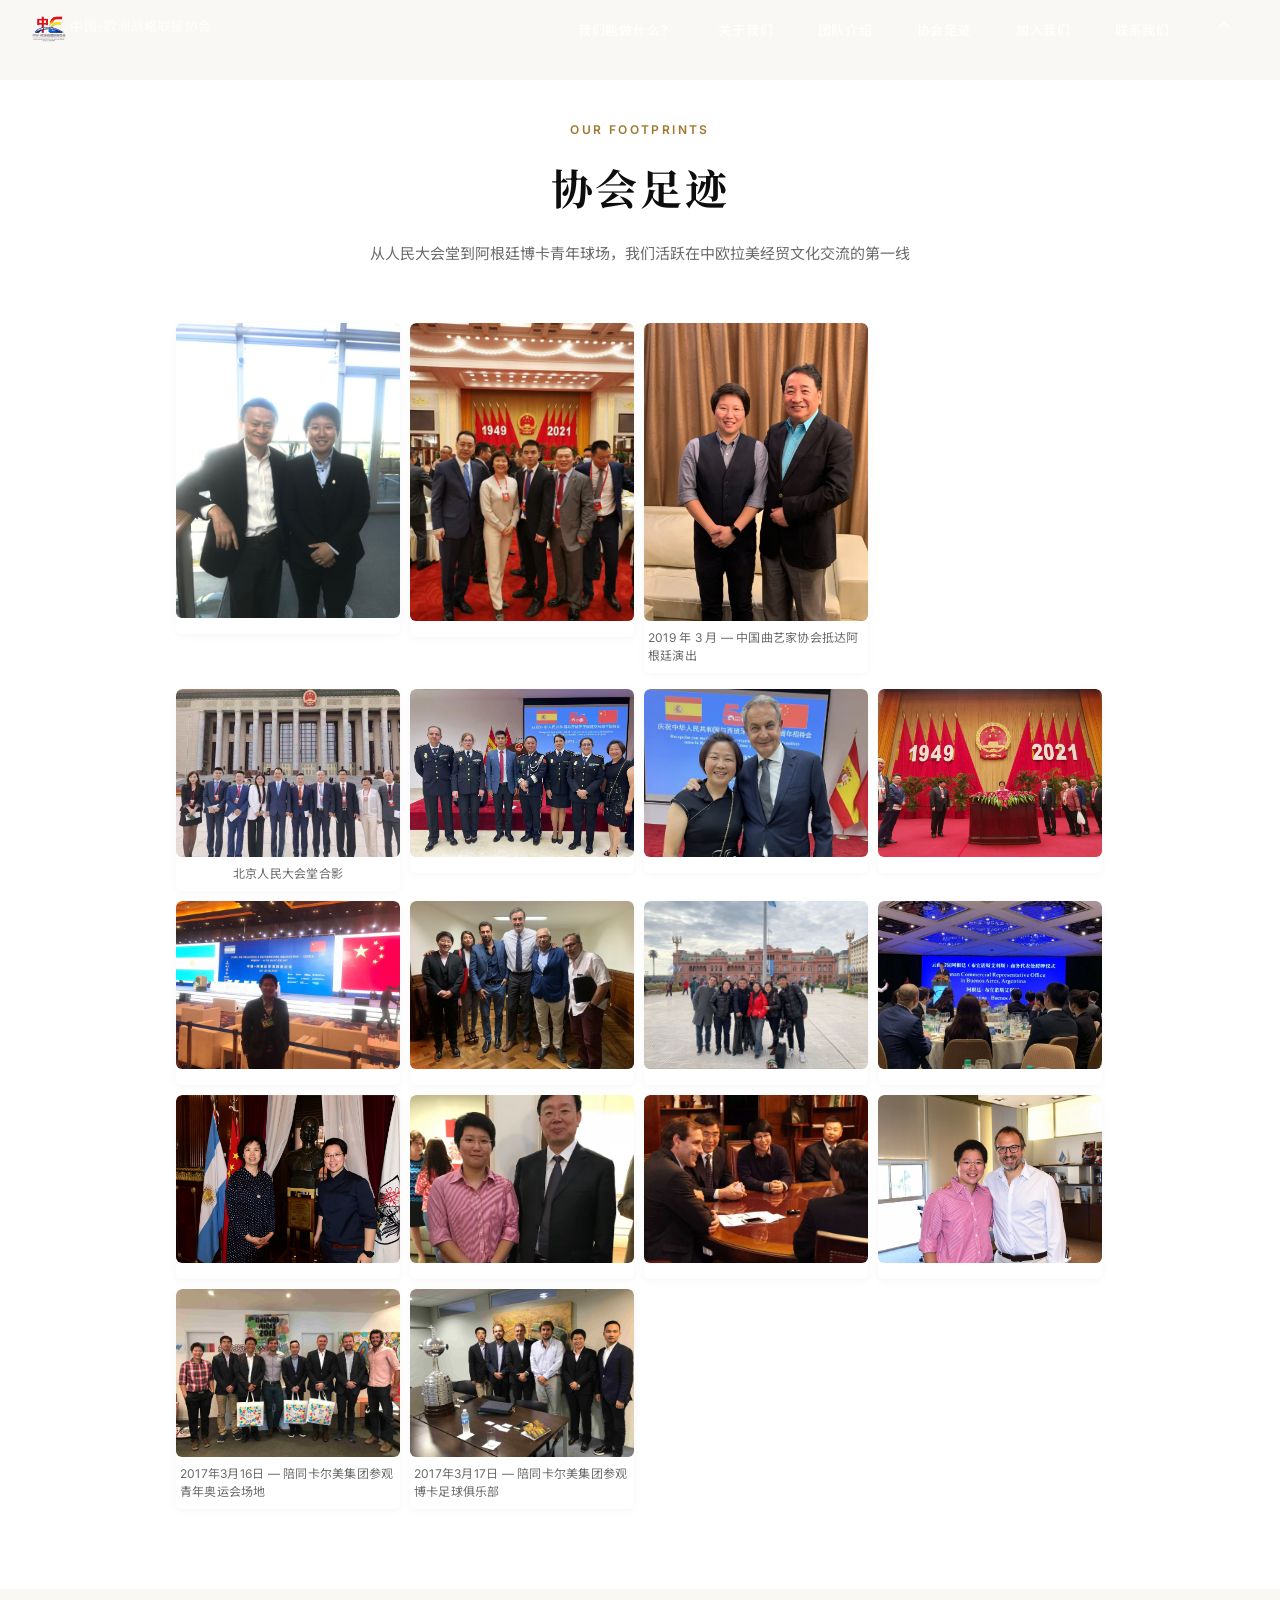
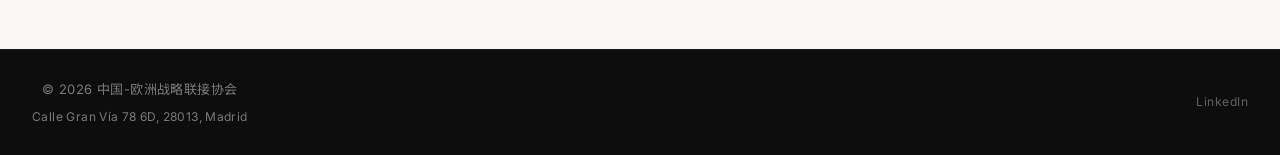
==== footprints.html @ 358f38c0 "联系我们完全恢复原始间距 padding/line/value" ====
<!DOCTYPE html>
<html lang="zh-CN">
<head>
    <meta charset="UTF-8">
    <meta http-equiv="Cache-Control" content="no-cache, no-store, must-revalidate">
    <meta http-equiv="Pragma" content="no-cache">
    <meta http-equiv="Expires" content="0">
    <title>协会足迹 — 中国-欧洲战略联接协会</title>
    <meta name="viewport" content="width=device-width, initial-scale=1.0">

    <link rel="icon" href="image/logo.png" type="image/png"/>

    <link rel="stylesheet" href="css/style.css"/>
    <link rel="stylesheet" href="css/header.css"/>
    <link rel="stylesheet" href="css/top.css"/>
    <link rel="stylesheet" href="css/we-do.css"/>
    <link rel="stylesheet" href="css/staff-member.css"/>
    <link rel="stylesheet" href="css/demo-show.css"/>
    <link rel="stylesheet" href="css/contact-us.css"/>
    <link rel="stylesheet" href="css/footer.css"/>
    <link rel="stylesheet" href="css/join-member.css"/>
    <link rel="stylesheet" href="css/lang.css"/>
    <link rel="stylesheet" href="css/premium.v4.css"/>
</head>

<body>

<header class="header is-scrolled" id="header">
    <div class="header-col">
        <a href="."><img class="header-logo-img" style="margin-top: 4px" src="image/logo.png" alt="Logo"/></a>
        <span id="headerLogoText1" class="top-logo-text">中国-欧洲战略联接协会</span>
    </div>

    <div id="headerFloat1" class="header-float">
        <div class="header-col header-header-col-cli">
            <a href="#weDo"><div class="header-cli">我们能做什么？</div></a>
        </div>
        <div class="header-col header-col-cli">
            <a href="#about"><div class="header-cli">关于我们</div></a>
        </div>
        <div class="header-col header-col-cli">
            <a href="team.html"><div class="header-cli">团队介绍</div></a>
        </div>
        <div class="header-col header-col-cli">
            <a href="footprints.html"><div class="header-cli">协会足迹</div></a>
        </div>
        <div class="header-col header-col-cli">
            <a href="#joinMember"><div class="header-cli">加入我们</div></a>
        </div>
        <div class="header-col header-col-cli">
            <a href="#contactUs"><div class="header-cli">联系我们</div></a>
        </div>
        <div class="header-col header-col-cli">
            <div class="header-cli">
                <a href="."><svg viewBox="0 0 24 24" width="20" height="20" fill="none" stroke="white" stroke-width="1.5"><polyline points="18 15 12 9 6 15"/></svg></a>
            </div>
        </div>
    </div>

    <div id="headerFloat2" class="header-float">
        <div onclick="openHeaderPopup()" class="header-cli">
            <img class="header-cli-img-2" src="https://kindboot.oss-us-west-1.aliyuncs.com/image/menu.svg"/>
        </div>
    </div>

    <div onclick="closeHeaderPopup()" id="headerPopupBg" class="header-popup-bg"></div>
    <div id="headerPopup" class="header-popup">
        <div class="header-logo-title">
            <img class="header-logo" src="image/logo.png"/><div style="font-size:14px;letter-spacing:0.06em;margin-top:4px;">中欧战略联接协会</div>
        </div>
        <div onclick="headerPopupClick2('#weDo')" class="header-popup-item"><div class="header-popup-cli">我们能做什么？</div></div>
        <div onclick="headerPopupClick2('#about')" class="header-popup-item"><div class="header-popup-cli">关于我们</div></div>
        <div onclick="headerPopupClick2('team.html')" class="header-popup-item"><div class="header-popup-cli">团队介绍</div></div>
        <div onclick="headerPopupClick2('footprints.html')" class="header-popup-item"><div class="header-popup-cli">协会足迹</div></div>
        <div onclick="headerPopupClick2('#joinMember')" class="header-popup-item"><div class="header-popup-cli">加入我们</div></div>
        <div onclick="headerPopupClick2('#contactUs')" class="header-popup-item"><div class="header-popup-cli">联系我们</div></div>
    </div>
</header>


<div style="height: 80px"></div>


<!-- ===== 协会足迹 ===== -->
<div class="footprints" style="padding-top: 40px;">
    <div class="footprints-header">
        <div class="footprints-eyebrow">Our Footprints</div>
        <div class="footprints-title">协会足迹</div>
        <div class="footprints-subtitle">
            从人民大会堂到阿根廷博卡青年球场，我们活跃在中欧拉美经贸文化交流的第一线
        </div>
    </div>

    <!-- 竖幅照片 -->
    <div style="margin-bottom: 16px;">
        <div class="demo-show-flex">
            <div class="demo-show-c-demo-box">
                <img class="demo-show-c-demo-back-img portrait-img" src="image/footprints/790664905886051.jpg" loading="lazy"/>
                <div class="c-demo-text c-demo-text-white"></div>
            </div>
            <div class="demo-show-c-demo-box">
                <img class="demo-show-c-demo-back-img portrait-img" src="image/footprints/776986374972586.jpg" loading="lazy"/>
                <div class="c-demo-text c-demo-text-white"></div>
            </div>
            <div class="demo-show-c-demo-box">
                <img class="demo-show-c-demo-back-img portrait-img" src="image/footprints/1459577230190478.jpg" loading="lazy"/>
                <div class="c-demo-text c-demo-text-white">2019 年 3 月 — 中国曲艺家协会抵达阿根廷演出</div>
            </div>
        </div>
    </div>

    <!-- 横幅照片 -->
    <div>
        <div class="demo-show-flex">
            <div class="demo-show-c-demo-box">
                <img class="demo-show-c-demo-back-img" src="image/footprints/776975868789035.jpg" loading="lazy"/>
                <div class="c-demo-text c-demo-text-white" style="text-align:center">北京人民大会堂合影</div>
            </div>
            <div class="demo-show-c-demo-box">
                <img class="demo-show-c-demo-back-img" src="image/footprints/776960585872278.jpg" loading="lazy"/>
                <div class="c-demo-text c-demo-text-white"></div>
            </div>
            <div class="demo-show-c-demo-box">
                <img class="demo-show-c-demo-back-img" src="image/footprints/776968010129722.jpg" loading="lazy"/>
                <div class="c-demo-text c-demo-text-white"></div>
            </div>
            <div class="demo-show-c-demo-box">
                <img class="demo-show-c-demo-back-img" src="image/footprints/776994168476451.jpg" loading="lazy"/>
                <div class="c-demo-text c-demo-text-white"></div>
            </div>
            <div class="demo-show-c-demo-box">
                <img class="demo-show-c-demo-back-img" src="image/footprints/1458823205057705.jpg" loading="lazy"/>
                <div class="c-demo-text c-demo-text-white"></div>
            </div>
            <div class="demo-show-c-demo-box">
                <img class="demo-show-c-demo-back-img" src="image/footprints/1458928153094313.jpg" loading="lazy"/>
                <div class="c-demo-text c-demo-text-white"></div>
            </div>
            <div class="demo-show-c-demo-box">
                <img class="demo-show-c-demo-back-img" src="image/footprints/1459139323509159.jpg" loading="lazy"/>
                <div class="c-demo-text c-demo-text-white"></div>
            </div>
            <div class="demo-show-c-demo-box">
                <img class="demo-show-c-demo-back-img" src="image/footprints/1459311154440097.jpg" loading="lazy"/>
                <div class="c-demo-text c-demo-text-white"></div>
            </div>
            <div class="demo-show-c-demo-box">
                <img class="demo-show-c-demo-back-img" src="image/footprints/1459342798140183.jpg" loading="lazy"/>
                <div class="c-demo-text c-demo-text-white"></div>
            </div>
            <div class="demo-show-c-demo-box">
                <img class="demo-show-c-demo-back-img" src="image/footprints/1459370274769255.jpg" loading="lazy"/>
                <div class="c-demo-text c-demo-text-white"></div>
            </div>
            <div class="demo-show-c-demo-box">
                <img class="demo-show-c-demo-back-img" src="image/footprints/1459422134638912.jpg" loading="lazy"/>
                <div class="c-demo-text c-demo-text-white"></div>
            </div>
            <div class="demo-show-c-demo-box">
                <img class="demo-show-c-demo-back-img" src="image/footprints/1459540543185392.jpg" loading="lazy"/>
                <div class="c-demo-text c-demo-text-white"></div>
            </div>
            <div class="demo-show-c-demo-box">
                <img class="demo-show-c-demo-back-img" src="image/footprints/1459662274687364.jpg" loading="lazy"/>
                <div class="c-demo-text c-demo-text-white">2017年3月16日 — 陪同卡尔美集团参观青年奥运会场地</div>
            </div>
            <div class="demo-show-c-demo-box">
                <img class="demo-show-c-demo-back-img" src="image/footprints/1459691496161160.jpg" loading="lazy"/>
                <div class="c-demo-text c-demo-text-white">2017年3月17日 — 陪同卡尔美集团参观博卡足球俱乐部</div>
            </div>
        </div>
    </div>
</div>


<div style="height: 60px"></div>


<footer id="footer" class="footer">
    <div class="footer-left">
        <div>© 2026 中国-欧洲战略联接协会</div>
        <div style="margin-top:6px;font-size:12px;">Calle Gran Vía 78 6D, 28013, Madrid</div>
    </div>
    <div class="footer-right">
        <a href="https://www.linkedin.com/company/asociación-de-conexión-estratégica-china-europa" target="_blank" rel="noopener" style="color:rgba(255,255,255,0.35);text-decoration:none;font-size:12px;letter-spacing:0.04em;">LinkedIn</a>
    </div>
</footer>


<script src="js/header.js"></script>
<script src="js/staffMember.js"></script>
<script src="js/demoShow.js"></script>
<script src="js/premium.js"></script>

<script>
    function headerPopupClick2(url) {
        if (typeof closeHeaderPopup === 'function') closeHeaderPopup();
        window.location.href = url;
    }
    function initHeaderLogoText() {
        var title = "中国-欧洲战略联接协会";
        document.getElementById('headerLogoText1').innerText = title;
    }
    initHeaderLogoText();
</script>

</body>
</html>
---- css/style.css ----
html, body {
    margin: 0;
}

:root {
    /* 方式屏幕开始时闪烁 */
    background-color: #333333;
}

/**
 * KT Design System - 全局设计变量
 * 本文件定义了一套完整的设计系统变量，支持浅色/深色模式切换
 * 命名规则:
 *   - 前缀: kt- (KT Design System)
 *   - 模式: -light (浅色模式) / -dark (深色模式)
 *   - 类型: -color (颜色) / -font (字体) / -size (尺寸) / -border (边框) / -shadow (阴影)
 *   - 层级: 数字越大表示视觉权重越高（1为最轻，10为最重）
 */
:root {
    /* 主色 - 黑色系 */
    /* 点击状态 */
    --kt-color-primary-light-7: #000000;
    /* 默认状态 */
    --kt-color-primary-light-6: #222222;
    /* 悬停状态 */
    --kt-color-primary-light-5: #444444;
    /* 特殊场景 */
    --kt-color-primary-light-4: #666666;
    /* 禁用状态 */
    --kt-color-primary-light-3: #888888;
    /* 文字禁用 */
    --kt-color-primary-light-2: #AAAAAA;
    /* 最浅 */
    --kt-color-primary-light-1: #CCCCCC;

    /* 主色 - 深色模式 */
    /* 点击状态 */
    --kt-color-primary-dark-7: #333333;
    /* 默认状态 */
    --kt-color-primary-dark-6: #777777;
    /* 悬停状态 */
    --kt-color-primary-dark-5: #CCCCCC;
    /* 特殊场景 */
    --kt-color-primary-dark-4: #999999;
    /* 禁用状态 */
    --kt-color-primary-dark-3: #555555;
    /* 文字禁用 */
    --kt-color-primary-dark-2: #444444;
    /* 最浅 */
    --kt-color-primary-dark-1: #222222;

    --kt-color-primary-7: var(--kt-color-primary-light-7);
    --kt-color-primary-6: var(--kt-color-primary-light-6);
    --kt-color-primary-5: var(--kt-color-primary-light-5);
    --kt-color-primary-4: var(--kt-color-primary-light-4);
    --kt-color-primary-3: var(--kt-color-primary-light-3);
    --kt-color-primary-2: var(--kt-color-primary-light-2);
    --kt-color-primary-1: var(--kt-color-primary-light-1);
}

[color-scheme="light"] {
    --kt-color-primary-7: var(--kt-color-primary-light-7);
    --kt-color-primary-6: var(--kt-color-primary-light-6);
    --kt-color-primary-5: var(--kt-color-primary-light-5);
    --kt-color-primary-4: var(--kt-color-primary-light-4);
    --kt-color-primary-3: var(--kt-color-primary-light-3);
    --kt-color-primary-2: var(--kt-color-primary-light-2);
    --kt-color-primary-1: var(--kt-color-primary-light-1);
}

[color-scheme="dark"] {
    --kt-color-primary-7: var(--kt-color-primary-dark-7);
    --kt-color-primary-6: var(--kt-color-primary-dark-6);
    --kt-color-primary-5: var(--kt-color-primary-dark-5);
    --kt-color-primary-4: var(--kt-color-primary-dark-4);
    --kt-color-primary-3: var(--kt-color-primary-dark-3);
    --kt-color-primary-2: var(--kt-color-primary-dark-2);
    --kt-color-primary-1: var(--kt-color-primary-dark-1);
}


:root {
    /* 成功色 - 绿色系 */
    /* 点击状态 - 深绿 */
    --kt-color-success-light-7: #006400;
    /* 默认状态 */
    --kt-color-success-light-6: #0C8D0C;
    /* 悬停状态 */
    --kt-color-success-light-5: #2CA02C;
    /* 特殊场景 */
    --kt-color-success-light-4: #4EB94E;
    /* 禁用状态 */
    --kt-color-success-light-3: #8FD18F;
    /* 文字禁用 */
    --kt-color-success-light-2: #C5E7C5;
    /* 最浅 */
    --kt-color-success-light-1: #EAF5EA;

    /* 成功色 - 深色模式 */
    /* 点击状态 */
    --kt-color-success-dark-7: #005A00;
    /* 默认状态 */
    --kt-color-success-dark-6: #0A7A0A;
    /* 悬停状态 */
    --kt-color-success-dark-5: #259425;
    /* 特殊场景 */
    --kt-color-success-dark-4: #4DB04D;
    /* 禁用状态 */
    --kt-color-success-dark-3: #85D085;
    /* 文字禁用 */
    --kt-color-success-dark-2: #C2E7C2;
    /* 最浅 */
    --kt-color-success-dark-1: #E0F5E0;

    --kt-color-success-7: var(--kt-color-success-light-7);
    --kt-color-success-6: var(--kt-color-success-light-6);
    --kt-color-success-5: var(--kt-color-success-light-5);
    --kt-color-success-4: var(--kt-color-success-light-4);
    --kt-color-success-3: var(--kt-color-success-light-3);
    --kt-color-success-2: var(--kt-color-success-light-2);
    --kt-color-success-1: var(--kt-color-success-light-1);
}

[color-scheme="light"] {
    --kt-color-success-7: var(--kt-color-success-light-7);
    --kt-color-success-6: var(--kt-color-success-light-6);
    --kt-color-success-5: var(--kt-color-success-light-5);
    --kt-color-success-4: var(--kt-color-success-light-4);
    --kt-color-success-3: var(--kt-color-success-light-3);
    --kt-color-success-2: var(--kt-color-success-light-2);
}

[color-scheme="dark"] {
    --kt-color-success-7: var(--kt-color-success-dark-7);
    --kt-color-success-6: var(--kt-color-success-dark-6);
    --kt-color-success-5: var(--kt-color-success-dark-5);
    --kt-color-success-4: var(--kt-color-success-dark-4);
    --kt-color-success-3: var(--kt-color-success-dark-3);
    --kt-color-success-2: var(--kt-color-success-dark-2);
    --kt-color-success-1: var(--kt-color-success-dark-1);
}


:root {
    /* 警告色 - 橙色系 */
    /* 点击状态 - 深橙 */
    --kt-color-warning-light-7: #C45A00;
    /* 默认状态 */
    --kt-color-warning-light-6: #E67C00;
    /* 悬停状态 */
    --kt-color-warning-light-5: #FF9D1F;
    /* 特殊场景 */
    --kt-color-warning-light-4: #FFB85C;
    /* 禁用状态 */
    --kt-color-warning-light-3: #FFD699;
    /* 文字禁用 */
    --kt-color-warning-light-2: #FFEED1;
    /* 最浅 */
    --kt-color-warning-light-1: #FFF8E5;

    /* 警告色 - 深色模式 */
    /* 点击状态 */
    --kt-color-warning-dark-7: #A64D00;
    /* 默认状态 */
    --kt-color-warning-dark-6: #D26900;
    /* 悬停状态 */
    --kt-color-warning-dark-5: #F08E1A;
    /* 特殊场景 */
    --kt-color-warning-dark-4: #FFB04D;
    /* 禁用状态 */
    --kt-color-warning-dark-3: #FFD191;
    /* 文字禁用 */
    --kt-color-warning-dark-2: #FFECD1;
    /* 最浅 */
    --kt-color-warning-dark-1: #FFF5E5;

    --kt-color-warning-7: var(--kt-color-warning-light-7);
    --kt-color-warning-6: var(--kt-color-warning-light-6);
    --kt-color-warning-5: var(--kt-color-warning-light-5);
    --kt-color-warning-4: var(--kt-color-warning-light-4);
    --kt-color-warning-3: var(--kt-color-warning-light-3);
    --kt-color-warning-2: var(--kt-color-warning-light-2);
    --kt-color-warning-1: var(--kt-color-warning-light-1);
}

[color-scheme="light"] {
    --kt-color-warning-7: var(--kt-color-warning-light-7);
    --kt-color-warning-6: var(--kt-color-warning-light-6);
    --kt-color-warning-5: var(--kt-color-warning-light-5);
    --kt-color-warning-4: var(--kt-color-warning-light-4);
    --kt-color-warning-3: var(--kt-color-warning-light-3);
    --kt-color-warning-2: var(--kt-color-warning-light-2);
    --kt-color-warning-1: var(--kt-color-warning-light-1);
}

:root {
    /* 错误色 - 红色系 */
    /* 点击状态 - 深红 */
    --kt-color-error-light-7: #A8071A;
    /* 默认状态 */
    --kt-color-error-light-6: #CF1322;
    /* 悬停状态 */
    --kt-color-error-light-5: #F5222D;
    /* 特殊场景 */
    --kt-color-error-light-4: #FF707A;
    /* 禁用状态 */
    --kt-color-error-light-3: #FFB6BA;
    /* 文字禁用 */
    --kt-color-error-light-2: #FFE0E2;
    /* 最浅 */
    --kt-color-error-light-1: #FFF5F7;

    /* 错误色 - 深色模式 */
    /* 点击状态 */
    --kt-color-error-dark-7: #8A0618;
    /* 默认状态 */
    --kt-color-error-dark-6: #B30F22;
    /* 悬停状态 */
    --kt-color-error-dark-5: #D92B2B;
    /* 特殊场景 */
    --kt-color-error-dark-4: #FF6B6B;
    /* 禁用状态 */
    --kt-color-error-dark-3: #FFA8A8;
    /* 文字禁用 */
    --kt-color-error-dark-2: #FFD9D9;
    /* 最浅 */
    --kt-color-error-dark-1: #FFF0F0;

    --kt-color-error-7: var(--kt-color-error-light-7);
    --kt-color-error-6: var(--kt-color-error-light-6);
    --kt-color-error-5: var(--kt-color-error-light-5);
    --kt-color-error-4: var(--kt-color-error-light-4);
    --kt-color-error-3: var(--kt-color-error-light-3);
    --kt-color-error-2: var(--kt-color-error-light-2);
    --kt-color-error-1: var(--kt-color-error-light-1);
}

[color-scheme="light"] {
    --kt-color-error-7: var(--kt-color-error-light-7);
    --kt-color-error-6: var(--kt-color-error-light-6);
    --kt-color-error-5: var(--kt-color-error-light-5);
    --kt-color-error-4: var(--kt-color-error-light-4);
    --kt-color-error-3: var(--kt-color-error-light-3);
    --kt-color-error-2: var(--kt-color-error-light-2);
    --kt-color-error-1: var(--kt-color-error-light-1);
}

[color-scheme="dark"] {
    --kt-color-error-7: var(--kt-color-error-dark-7);
    --kt-color-error-6: var(--kt-color-error-dark-6);
    --kt-color-error-5: var(--kt-color-error-dark-5);
    --kt-color-error-4: var(--kt-color-error-dark-4);
    --kt-color-error-3: var(--kt-color-error-dark-3);
    --kt-color-error-2: var(--kt-color-error-dark-2);
    --kt-color-error-1: var(--kt-color-error-dark-1);
}

:root {
    /* 链接色 - 浅色模式 */
    /* 链接色 - 浅色模式 */
    /* 点击状态 */
    --kt-color-link-light-7: #0A0FC7;
    /* 默认状态 */
    --kt-color-link-light-6: #0D42FF;
    /* 悬停状态 */
    --kt-color-link-light-5: #3A6AFF;
    /* 特殊场景 */
    --kt-color-link-light-4: #5E8AFF;
    /* 禁用状态 */
    --kt-color-link-light-3: #8FB0FF;
    /* 文字禁用 */
    --kt-color-link-light-2: #C2D5FF;
    /* 最浅 */
    --kt-color-link-light-1: #E6ECFF;

    /* 链接色 - 深色模式 */
    /* 点击状态 */
    --kt-color-link-dark-7: #1A27D1;
    /* 默认状态 */
    --kt-color-link-dark-6: #2D5CFF;
    /* 悬停状态 */
    --kt-color-link-dark-5: #4F7DFF;
    /* 特殊场景 */
    --kt-color-link-dark-4: #78A0FF;
    /* 禁用状态 */
    --kt-color-link-dark-3: #A5C1FF;
    /* 文字禁用 */
    --kt-color-link-dark-2: #D0E0FF;
    /* 最浅 */
    --kt-color-link-dark-1: #F0F5FF;

    --kt-color-link-7: var(--kt-color-link-light-7);
    --kt-color-link-6: var(--kt-color-link-light-6);
    --kt-color-link-5: var(--kt-color-link-light-5);
    --kt-color-link-4: var(--kt-color-link-light-4);
    --kt-color-link-3: var(--kt-color-link-light-3);
    --kt-color-link-2: var(--kt-color-link-light-2);
    --kt-color-link-1: var(--kt-color-link-light-1);
}

[color-scheme="light"] {
    --kt-color-link-7: var(--kt-color-link-light-7);
    --kt-color-link-6: var(--kt-color-link-light-6);
    --kt-color-link-5: var(--kt-color-link-light-5);
    --kt-color-link-4: var(--kt-color-link-light-4);
    --kt-color-link-3: var(--kt-color-link-light-3);
    --kt-color-link-2: var(--kt-color-link-light-2);
    --kt-color-link-1: var(--kt-color-link-light-1);
}

[color-scheme="dark"] {
    --kt-color-link-7: var(--kt-color-link-dark-7);
    --kt-color-link-6: var(--kt-color-link-dark-6);
    --kt-color-link-5: var(--kt-color-link-dark-5);
    --kt-color-link-4: var(--kt-color-link-dark-4);
    --kt-color-link-3: var(--kt-color-link-dark-3);
    --kt-color-link-2: var(--kt-color-link-dark-2);
    --kt-color-link-1: var(--kt-color-link-dark-1);
}

:root {
    /* ===================== 中性色 ===================== */
    /* 用于构建边框、填充、文字等基础变量 */

    /* 浅色模式中性色 */
    /* 最浅白，用于背景 */
    --kt-color-neutral-light-1: #FFFFFF;
    /* 非常浅的灰 */
    --kt-color-neutral-light-2: #FAFAFA;
    /* 浅灰，用于填充 */
    --kt-color-neutral-light-3: #F5F5F5;
    /* 中等浅灰，用于边框 */
    --kt-color-neutral-light-4: #E8E8E8;
    /* 标准灰 */
    --kt-color-neutral-light-5: #D9D9D9;
    /* 中等深灰 */
    --kt-color-neutral-light-6: #BFBFBF;
    /* 深灰，用于次要文字 */
    --kt-color-neutral-light-7: #8C8C8C;
    /* 更深灰，用于次要标题 */
    --kt-color-neutral-light-8: #595959;
    /* 接近黑色 */
    --kt-color-neutral-light-9: #262626;
    /* 纯黑，用于标题 */
    --kt-color-neutral-light-10: #000000;

    /* 深色模式中性色 */
    /* 接近黑色，深色背景 */
    --kt-color-neutral-dark-1: #0D0D0D;
    /* 深灰 */
    --kt-color-neutral-dark-2: #1A1A1A;
    /* 中等深灰 */
    --kt-color-neutral-dark-3: #262626;
    /* 浅深灰，用于边框 */
    --kt-color-neutral-dark-4: #333333;
    /* 标准深灰 */
    --kt-color-neutral-dark-5: #4D4D4D;
    /* 浅灰，用于禁用状态 */
    --kt-color-neutral-dark-6: #666666;
    /* 中等浅灰 */
    --kt-color-neutral-dark-7: #808080;
    /* 浅灰，用于次要文字 */
    --kt-color-neutral-dark-8: #999999;
    /* 更浅灰，用于文字 */
    --kt-color-neutral-dark-9: #B3B3B3;
    /* 纯白，深色模式文字 */
    --kt-color-neutral-dark-10: #FFFFFF;

    --kt-color-neutral-1: var(--kt-color-neutral-light-1);
    --kt-color-neutral-2: var(--kt-color-neutral-light-2);
    --kt-color-neutral-3: var(--kt-color-neutral-light-3);
    --kt-color-neutral-4: var(--kt-color-neutral-light-4);
    --kt-color-neutral-5: var(--kt-color-neutral-light-5);
    --kt-color-neutral-6: var(--kt-color-neutral-light-6);
    --kt-color-neutral-7: var(--kt-color-neutral-light-7);
    --kt-color-neutral-8: var(--kt-color-neutral-light-8);
    --kt-color-neutral-9: var(--kt-color-neutral-light-9);
    --kt-color-neutral-10: var(--kt-color-neutral-light-10);
}

[color-scheme="light"] {
    --kt-color-neutral-1: var(--kt-color-neutral-light-1);
    --kt-color-neutral-2: var(--kt-color-neutral-light-2);
    --kt-color-neutral-3: var(--kt-color-neutral-light-3);
    --kt-color-neutral-4: var(--kt-color-neutral-light-4);
    --kt-color-neutral-5: var(--kt-color-neutral-light-5);
    --kt-color-neutral-6: var(--kt-color-neutral-light-6);
    --kt-color-neutral-7: var(--kt-color-neutral-light-7);
    --kt-color-neutral-8: var(--kt-color-neutral-light-8);
    --kt-color-neutral-9: var(--kt-color-neutral-light-9);
    --kt-color-neutral-10: var(--kt-color-neutral-light-10);
}

[color-scheme="dark"] {
    --kt-color-neutral-1: var(--kt-color-neutral-dark-1);
    --kt-color-neutral-2: var(--kt-color-neutral-dark-2);
    --kt-color-neutral-3: var(--kt-color-neutral-dark-3);
    --kt-color-neutral-4: var(--kt-color-neutral-dark-4);
    --kt-color-neutral-5: var(--kt-color-neutral-dark-5);
    --kt-color-neutral-6: var(--kt-color-neutral-dark-6);
    --kt-color-neutral-7: var(--kt-color-neutral-dark-7);
    --kt-color-neutral-8: var(--kt-color-neutral-dark-8);
    --kt-color-neutral-9: var(--kt-color-neutral-dark-9);
    --kt-color-neutral-10: var(--kt-color-neutral-dark-10);
}

:root {
    /* ===================== 边框颜色 ===================== */
    /* 用于各种边框、分隔线等元素 */

    /* 浅色模式边框 */
    /* 最浅边框 - 用于细微分隔 */
    --kt-color-border-light-1: var(--kt-color-neutral-light-2);
    /* 常规边框 - 一般容器边框 */
    --kt-color-border-light-2: var(--kt-color-neutral-light-3);
    /* 深边框 - 悬停/聚焦状态 */
    --kt-color-border-light-3: var(--kt-color-neutral-light-4);
    /* 最重边框 - 按钮描边等 */
    --kt-color-border-light-4: var(--kt-color-neutral-light-6);

    /* 深色模式边框 */
    /* 深色模式浅边框 */
    --kt-color-border-dark-1: var(--kt-color-neutral-dark-4);
    /* 深色模式常规边框 */
    --kt-color-border-dark-2: var(--kt-color-neutral-dark-5);
    /* 深色模式深边框 */
    --kt-color-border-dark-3: var(--kt-color-neutral-dark-6);
    /* 深色模式最重边框 */
    --kt-color-border-dark-4: var(--kt-color-neutral-dark-7);

    --kt-color-border-1: var(--kt-color-border-light-1);
    --kt-color-border-2: var(--kt-color-border-light-2);
    --kt-color-border-3: var(--kt-color-border-light-3);
    --kt-color-border-4: var(--kt-color-border-light-4);
}

[color-scheme="light"] {
    --kt-color-border-1: var(--kt-color-border-light-1);
    --kt-color-border-2: var(--kt-color-border-light-2);
    --kt-color-border-3: var(--kt-color-border-light-3);
    --kt-color-border-4: var(--kt-color-border-light-4);
}

[color-scheme="dark"] {
    --kt-color-border-1: var(--kt-color-border-dark-1);
    --kt-color-border-2: var(--kt-color-border-dark-2);
    --kt-color-border-3: var(--kt-color-border-dark-3);
    --kt-color-border-4: var(--kt-color-border-dark-4);
}

:root {
    /* ===================== 填充颜色 ===================== */
    /* 用于按钮、标签、控件等元素的背景填充 */

    /* 浅色模式填充 */
    /* 最浅填充 - 禁用状态背景 */
    --kt-color-fill-light-1: var(--kt-color-neutral-light-1);
    /* 常规填充 - 白底悬停状态 */
    --kt-color-fill-light-2: var(--kt-color-neutral-light-2);
    /* 深填充 - 灰底悬停状态 */
    --kt-color-fill-light-3: var(--kt-color-neutral-light-3);
    /* 最重填充 - 特殊场景使用 */
    --kt-color-fill-light-4: var(--kt-color-neutral-light-4);

    /* 深色模式填充 */
    /* 深色模式最浅填充 */
    --kt-color-fill-dark-1: var(--kt-color-neutral-dark-2);
    /* 深色模式常规填充 */
    --kt-color-fill-dark-2: var(--kt-color-neutral-dark-3);
    /* 深色模式深填充 */
    --kt-color-fill-dark-3: var(--kt-color-neutral-dark-4);
    /* 深色模式最重填充 */
    --kt-color-fill-dark-4: var(--kt-color-neutral-dark-5);

    --kt-color-fill-1: var(--kt-color-fill-light-1);
    --kt-color-fill-2: var(--kt-color-fill-light-2);
    --kt-color-fill-3: var(--kt-color-fill-light-3);
    --kt-color-fill-4: var(--kt-color-fill-light-4);
}

[color-scheme="light"] {
    --kt-color-fill-1: var(--kt-color-fill-light-1);
    --kt-color-fill-2: var(--kt-color-fill-light-2);
    --kt-color-fill-3: var(--kt-color-fill-light-3);
    --kt-color-fill-4: var(--kt-color-fill-light-4);
}

[color-scheme="dark"] {
    --kt-color-fill-1: var(--kt-color-fill-dark-1);
    --kt-color-fill-2: var(--kt-color-fill-dark-2);
    --kt-color-fill-3: var(--kt-color-fill-dark-3);
    --kt-color-fill-4: var(--kt-color-fill-dark-4);
}


:root {
    /* ===================== 文字颜色 ===================== */
    /* 用于各种文本内容 */

    /* 浅色模式文字 */
    /* 强调文本 - 标题/正文 */
    --kt-color-text-light-1: var(--kt-color-neutral-light-10);
    /* 次强调文本 - 副标题 */
    --kt-color-text-light-2: var(--kt-color-neutral-light-8);
    /* 次要信息 - 描述文本 */
    --kt-color-text-light-3: var(--kt-color-neutral-light-6);
    /* 置灰信息 - 禁用状态文字 */
    --kt-color-text-light-4: var(--kt-color-neutral-light-4);

    /* 深色模式文字 */
    /* 深色模式主要文字 */
    --kt-color-text-dark-1: var(--kt-color-neutral-dark-10);
    /* 深色模式次要文字 */
    --kt-color-text-dark-2: var(--kt-color-neutral-dark-9);
    /* 深色模式辅助文字 */
    --kt-color-text-dark-3: var(--kt-color-neutral-dark-8);
    /* 深色模式禁用文字 */
    --kt-color-text-dark-4: var(--kt-color-neutral-dark-7);

    --kt-color-text-1: var(--kt-color-text-light-1);
    --kt-color-text-2: var(--kt-color-text-light-2);
    --kt-color-text-3: var(--kt-color-text-light-3);
    --kt-color-text-4: var(--kt-color-text-light-4);
}

[color-scheme="light"] {
    --kt-color-text-1: var(--kt-color-text-light-1);
    --kt-color-text-2: var(--kt-color-text-light-2);
    --kt-color-text-3: var(--kt-color-text-light-3);
    --kt-color-text-4: var(--kt-color-text-light-4);
}

[color-scheme="dark"] {
    --kt-color-text-1: var(--kt-color-text-dark-1);
    --kt-color-text-2: var(--kt-color-text-dark-2);
    --kt-color-text-3: var(--kt-color-text-dark-3);
    --kt-color-text-4: var(--kt-color-text-dark-4);
}

:root {
    /* ===================== 背景颜色 ===================== */
    /* 用于页面和容器背景 */

    /* 浅色模式背景 */
    /* 整体背景色 - 页面最底层 */
    --kt-color-bg-light-1: #FFFFFF;
    /* 一级容器背景 - 卡片/模块 */
    --kt-color-bg-light-2: #F5F5F5;
    /* 二级容器背景 - 嵌套容器 */
    --kt-color-bg-light-3: #FFFFFF;
    /* 三级容器背景 - 深层嵌套 */
    --kt-color-bg-light-4: #FFFFFF;
    /* 弹出层背景 - 下拉/Tooltip */
    --kt-color-bg-light-5: #FFFFFF;
    --kt-color-bg-light-6: #a0a0a0;
    --kt-color-bg-light-7: #272727;
    /* 纯白色背景 */
    --kt-color-bg-light-white: #FFFFFF;

    /* 深色模式背景 */
    /* 深色模式整体背景 */
    --kt-color-bg-dark-1: #121212;
    /* 深色模式一级容器 */
    --kt-color-bg-dark-2: #1E1E1E;
    /* 深色模式二级容器 */
    --kt-color-bg-dark-3: #242424;
    /* 深色模式三级容器 */
    --kt-color-bg-dark-4: #2D2D2D;
    /* 深色模式弹出层 */
    --kt-color-bg-dark-5: #363636;
    --kt-color-bg-dark-6: #000000;
    --kt-color-bg-dark-7: #272727;
    /* 深色模式下的白色（特殊场景） */
    --kt-color-bg-dark-white: #FFFFFF;

    /* 统一背景色变量 */
    --kt-color-bg-1: var(--kt-color-bg-light-1);
    --kt-color-bg-2: var(--kt-color-bg-light-2);
    --kt-color-bg-3: var(--kt-color-bg-light-3);
    --kt-color-bg-4: var(--kt-color-bg-light-4);
    --kt-color-bg-5: var(--kt-color-bg-light-5);
    --kt-color-bg-6: var(--kt-color-bg-light-6);
    --kt-color-bg-7: var(--kt-color-bg-light-7);
    --kt-color-bg-white: var(--kt-color-bg-light-white);

}

[color-scheme="light"] {
    --kt-color-bg-1: var(--kt-color-bg-light-1);
    --kt-color-bg-2: var(--kt-color-bg-light-2);
    --kt-color-bg-3: var(--kt-color-bg-light-3);
    --kt-color-bg-4: var(--kt-color-bg-light-4);
    --kt-color-bg-5: var(--kt-color-bg-light-5);
    --kt-color-bg-6: var(--kt-color-bg-light-6);
    --kt-color-bg-7: var(--kt-color-bg-light-7);
    --kt-color-bg-white: var(--kt-color-bg-light-white);
}

[color-scheme="dark"] {
    --kt-color-bg-1: var(--kt-color-bg-dark-1);
    --kt-color-bg-2: var(--kt-color-bg-dark-2);
    --kt-color-bg-3: var(--kt-color-bg-dark-3);
    --kt-color-bg-4: var(--kt-color-bg-dark-4);
    --kt-color-bg-5: var(--kt-color-bg-dark-5);
    --kt-color-bg-6: var(--kt-color-bg-dark-6);
    --kt-color-bg-7: var(--kt-color-bg-dark-7);
    --kt-color-bg-white: var(--kt-color-bg-dark-white);
}

:root{
    /* 遮挡层 */
    /* 用于模态框、加载等全屏遮挡 */
    --kt-color-overlay: rgba(255, 255, 255, 0.5);
    --kt-color-overlay-light: rgba(255, 255, 255, 0.5);
    --kt-color-overlay-dark: rgba(0, 0, 0, 0.5);
}

[color-scheme="light"] {
    --kt-color-overlay: var(--kt-color-overlay-light);
}

[color-scheme="dark"] {
    --kt-color-overlay: var(--kt-color-overlay-dark);
}

:root {
    /* ===================== 阴影 ===================== */
    /* 用于提升元素层次感 */

    /* 浅色模式阴影 */
    /* 特殊阴影 - 细微轮廓 */
    --kt-shadow-light-special: 0 0 1px rgba(0, 0, 0, 0.3);
    /* 阴影样式1 - 轻微上阴影 */
    --kt-shadow-light-1: 0 -2px 5px rgba(0, 0, 0, 0.1);
    /* 阴影样式2 - 常规卡片阴影 */
    --kt-shadow-light-2: 0 0 10px rgba(0, 0, 0, 0.1);
    /* 阴影样式3 - 浮层面板 */
    --kt-shadow-light-3: 0 0 20px rgba(0, 0, 0, 0.1);

    /* 深色模式阴影 */
    /* 深色特殊阴影 */
    --kt-shadow-dark-special: 0 0 1px rgba(255, 255, 255, 0.2);
    /* 深色上阴影 */
    --kt-shadow-dark-1: 0 -2px 5px rgba(0, 0, 0, 0.4);
    /* 深色常规阴影 */
    --kt-shadow-dark-2: 0 0 10px rgba(0, 0, 0, 0.4);
    /* 深色强阴影 */
    --kt-shadow-dark-3: 0 0 20px rgba(0, 0, 0, 0.4);

    /* 统一阴影变量 */
    --kt-shadow-special: var(--kt-shadow-light-special);
    --kt-shadow-1: var(--kt-shadow-light-1);
    --kt-shadow-2: var(--kt-shadow-light-2);
    --kt-shadow-3: var(--kt-shadow-light-3);
}

[color-scheme="light"] {
    --kt-shadow-special: var(--kt-shadow-light-special);
    --kt-shadow-1: var(--kt-shadow-light-1);
    --kt-shadow-2: var(--kt-shadow-light-2);
    --kt-shadow-3: var(--kt-shadow-light-3);
}

[color-scheme="dark"] {
    --kt-shadow-special: var(--kt-shadow-dark-special);
    --kt-shadow-1: var(--kt-shadow-dark-1);
    --kt-shadow-2: var(--kt-shadow-dark-2);
    --kt-shadow-3: var(--kt-shadow-dark-3);
}


:root {
    /* ===================== 字体大小 ===================== */
    /* 用于不同级别的文本内容 */

    /* 正文-常规 - 主要阅读尺寸 */
    --kt-font-size-body-3: 14px;
    /* 正文-常规-小 - 次要内容 */
    --kt-font-size-body-2: 13px;
    /* 辅助文案/次要文案 - 说明文本 */
    --kt-font-size-body-1: 12px;
    /* 水印文本 - 图片标注等 */
    --kt-font-size-caption: 12px;

    /* 标题-小 - 小节标题 */
    --kt-font-size-title-1: 16px;
    /* 标题-中 - 中等标题 */
    --kt-font-size-title-2: 20px;
    /* 标题-大 - 主要标题 */
    --kt-font-size-title-3: 24px;

    /* 运营标题-小 - 促销/活动 */
    --kt-font-size-display-1: 36px;
    /* 运营标题-中 - 重要活动 */
    --kt-font-size-display-2: 48px;
    /* 运营标题-大 - 关键营销 */
    --kt-font-size-display-3: 56px;

}

/*// 根据字体大小，-1、0、1、2、3、4、5、6*/
/*   fontSize: '0',*/
[font-size='0'] {
    --kt-font-size-body-3: 14px;
    --kt-font-size-body-2: 13px;
    --kt-font-size-body-1: 12px;
    --kt-font-size-caption: 12px;

    --kt-font-size-title-1: 16px;
    --kt-font-size-title-2: 20px;
    --kt-font-size-title-3: 24px;

    --kt-font-size-display-1: 36px;
    --kt-font-size-display-2: 48px;
    --kt-font-size-display-3: 56px;
}

[font-size='1'] {
    --kt-font-size-body-3: 16px;
    --kt-font-size-body-2: 15px;
    --kt-font-size-body-1: 14px;
    --kt-font-size-caption: 14px;

    --kt-font-size-title-1: 18px;
    --kt-font-size-title-2: 22px;
    --kt-font-size-title-3: 26px;
    --kt-font-size-display-1: 38px;
    --kt-font-size-display-2: 50px;
    --kt-font-size-display-3: 58px;
}

[font-size='2'] {
    --kt-font-size-body-3: 18px;
    --kt-font-size-body-2: 17px;
    --kt-font-size-body-1: 16px;
    --kt-font-size-caption: 16px;

    --kt-font-size-title-1: 20px;
    --kt-font-size-title-2: 24px;
    --kt-font-size-title-3: 28px;
    --kt-font-size-display-1: 40px;
    --kt-font-size-display-2: 52px;
    --kt-font-size-display-3: 60px;
}

[font-size='3'] {
    --kt-font-size-body-3: 20px;
    --kt-font-size-body-2: 19px;
    --kt-font-size-body-1: 18px;
    --kt-font-size-caption: 18px;

    --kt-font-size-title-1: 22px;
    --kt-font-size-title-2: 26px;
    --kt-font-size-title-3: 30px;
    --kt-font-size-display-1: 42px;
    --kt-font-size-display-2: 54px;
    --kt-font-size-display-3: 62px;
}

[font-size='4'] {
    --kt-font-size-body-3: 22px;
    --kt-font-size-body-2: 21px;
    --kt-font-size-body-1: 20px;
    --kt-font-size-caption: 20px;

    --kt-font-size-title-1: 24px;
    --kt-font-size-title-2: 28px;
    --kt-font-size-title-3: 32px;
    --kt-font-size-display-1: 44px;
    --kt-font-size-display-2: 56px;
    --kt-font-size-display-3: 64px;
}

[font-size='5'] {
    --kt-font-size-body-3: 24px;
    --kt-font-size-body-2: 23px;
    --kt-font-size-body-1: 22px;
    --kt-font-size-caption: 22px;

    --kt-font-size-title-1: 26px;
    --kt-font-size-title-2: 30px;
    --kt-font-size-title-3: 34px;
    --kt-font-size-display-1: 46px;
    --kt-font-size-display-2: 58px;
    --kt-font-size-display-3: 66px;
}

[font-size='6'] {
    --kt-font-size-body-3: 26px;
    --kt-font-size-body-2: 25px;
    --kt-font-size-body-1: 24px;
    --kt-font-size-caption: 24px;

    --kt-font-size-title-1: 28px;
    --kt-font-size-title-2: 32px;
    --kt-font-size-title-3: 36px;
    --kt-font-size-display-1: 48px;
    --kt-font-size-display-2: 60px;
    --kt-font-size-display-3: 68px;
}

[font-size='-1']{
    --kt-font-size-body-3: 12px;
    --kt-font-size-body-2: 11px;
    --kt-font-size-body-1: 10px;
    --kt-font-size-caption: 10px;

    --kt-font-size-title-1: 14px;
    --kt-font-size-title-2: 18px;
    --kt-font-size-title-3: 22px;
    --kt-font-size-display-1: 34px;
    --kt-font-size-display-2: 46px;
    --kt-font-size-display-3: 54px;
}



:root {

    /* ===================== 字重 ===================== */
    /* 用于文本的粗细程度 */

    /* 极细 - 特殊装饰文本 */
    --kt-font-weight-100: 100;
    /* 纤细 - 轻量级标题 */
    --kt-font-weight-200: 200;
    /* 细体 - 优雅文本 */
    --kt-font-weight-300: 300;
    /* 常规 - 正文标准 */
    --kt-font-weight-400: 400;
    /* 中等（加粗） - 强调文本 */
    --kt-font-weight-500: 500;
    /* 半粗 - 标题 */
    --kt-font-weight-600: 600;
    /* 粗体 - 重要标题 */
    --kt-font-weight-700: 700;
    /* 中黑 - 强调标题 */
    --kt-font-weight-800: 800;
    /* 黑体 - 最强调文本 */
    --kt-font-weight-900: 900;


    /* ===================== 尺寸 ===================== */
    /* 基于4px的间距系统，用于内边距、外边距等 */

    /* 无间距 */
    --kt-size-none: 0;
    /* 最小间距 */
    --kt-size-1: 4px;
    /* 小间距 */
    --kt-size-2: 8px;
    /* 常规间距 */
    --kt-size-3: 12px;
    /* 中等间距 */
    --kt-size-4: 16px;
    /* 大间距 */
    --kt-size-5: 20px;
    /* 迷你组件尺寸 */
    --kt-size-6: 24px;
    /* 小组件尺寸 */
    --kt-size-7: 28px;
    /* 默认组件尺寸 */
    --kt-size-8: 32px;
    /* 大组件尺寸 */
    --kt-size-9: 36px;
    /* 更大组件尺寸 */
    --kt-size-10: 40px;
    --kt-size-12: 48px;
    --kt-size-20: 80px;

    /* 特殊大尺寸 */
    --kt-size-50: 200px;


    /* ===================== 组件尺寸 ===================== */
    /* 用于标准化组件高度 */

    /* 迷你（24px） - 紧凑控件 */
    --kt-component-size-mini: var(--kt-size-6);
    /* 较小（28px） - 次要控件 */
    --kt-component-size-small: var(--kt-size-7);
    /* 中等（32px） - 标准按钮/输入框 */
    --kt-component-size-default: var(--kt-size-8);
    /* 较大（36px） - 重要按钮 */
    --kt-component-size-large: var(--kt-size-9);


    /* ===================== 边框宽度 ===================== */
    /* 用于各种边框粗细 */

    /* 无边框 */
    --kt-border-width-none: 0;
    /* 常规边框 - 默认按钮/输入框 */
    --kt-border-width-1: 1px;
    /* 较粗边框 - 悬停状态 */
    --kt-border-width-2: 2px;
    /* 粗边框 - 聚焦状态 */
    --kt-border-width-3: 3px;


    /* ===================== 边框圆角 ===================== */
    /* 用于各种元素的圆角 */

    /* 直角 - 方形元素 */
    --kt-border-radius-none: 0;
    /* 圆角-常规 - 按钮/卡片 */
    --kt-border-radius-small: 2px;
    /* 圆角-中等 - 容器 */
    --kt-border-radius-medium: 4px;
    /* 圆角-较大 - 大卡片 */
    --kt-border-radius-large: 8px;
    /* 圆角-全圆角 - 头像/圆形按钮 */
    --kt-border-radius-circle: 50%;

}

:root {
    background-color: var(--kt-color-bg-1);
    color: var(--kt-color-text-1);
    font-size: var(--kt-font-size-body-3);
    min-width: 368px;
    /* 斑马条纹 */
    /*background: repeating-linear-gradient(*/
    /*    45deg,*/
    /*    var(--kt-color-bg-1),*/
    /*    var(--kt-color-bg-1) 10px,*/
    /*    var(--kt-color-bg-1) 10px,*/
    /*    var(--kt-color-bg-2) 20px*/
    /*);*/
}

input, textarea, select {
    color: var(--kt-color-text-1);
    background-color: var(--kt-color-bg-2);
    border: var(--kt-border-width-1) solid var(--kt-color-border-2);
    box-sizing: border-box;
    border-radius: var(--kt-border-radius-small);
    font-size: var(--kt-font-size-body-3);
}

/* 取消input选中时默认的边框 */
input:focus, textarea:focus, select:focus {
    outline: none;
}

iframe {
    width: 100%;
    height: 100%;
    border: none;
    margin: 0;
    padding: 0;
}

/* 修改默认滚动条 */
::-webkit-scrollbar {
    width: 8px;
    height: 8px;
}

::-webkit-scrollbar-thumb {
    background-color: var(--kt-color-neutral-6);
    border-radius: 4px;
}

::-webkit-scrollbar-track {
    background-color: rgba(0, 0, 0, 0);
}

* {
    -webkit-tap-highlight-color: transparent; /* Chrome, Safari, 安卓 */
    tap-highlight-color: transparent; /* 标准属性 (未来兼容) */
}


/* ===================== 响应式设计 ===================== */
/* 手机适配 */

/* 平板设备 (768px 到 1024px) */
@media (max-width: 1024px) {
    html, body {
        font-size: 14px;
    }


}

/* 手机设备 (小于 768px) */
@media (max-width: 768px) {
    html, body {
        font-size: 12px;
        min-width: unset;
    }

    /* 修改滚动条在手机上更细 */
    ::-webkit-scrollbar {
        width: 4px;
        height: 4px;
    }
}


.a {
    color: #666666;
    cursor: pointer;
}

.a:hover {
    text-decoration: none;
    color: #333;
}

.a:visited {
    text-decoration: none;
}

.a:active {
    text-decoration: none;
    color: #000;
}

.a:link {
    text-decoration: none;
}
---- css/header.css ----
.header {
    margin: 0;
    color: #fff;
    position: fixed;
    top: 0;
    left: 0;
    height: 40px;
    padding: 5px 20px 5px 20px;
    box-sizing: border-box;
    width: 100%;
    z-index: 999;
}

.header .header-col {
    vertical-align: top;
    float: left;
}

.header .header-col .header-cli {
    padding: 0 10px 0 10px;
    margin-left: 30px;
    cursor: pointer;
    line-height: 35px;
    color: #fff;
    border-radius: 10px;
    letter-spacing: 1px;
    font-size: 14px;
}

.header .header-col .header-cli .header-cli-img {
    height: 20px;
    margin-top: 7px;
    opacity: .8;
}

.header .header-col .header-cli:hover {
    font-weight: bold;
    animation: cliHoverAni .3s;
}

.header .header-col .header-cli:hover .header-cli-img {
    opacity: 1;
}

@keyframes cliHoverAni {
    from {
        transform: scale(1);
    }
    to {
        transform: scale(1.1);
    }
}

.header .header-col .header-cli-no {
    cursor: not-allowed;
}

.header-logo-img {
    height: 30px;
}

a {
    text-decoration: none;
}

a:hover {
    text-decoration: none;
}

a:active {
    text-decoration: none;
}

a:visited {
    text-decoration: none;
}

.top-logo-text {
    vertical-align: top;
    display: inline-block;
    margin-top: 6px;
    font-size: 14px;
}

.header-cli-img-2 {
    width: 25px;
    height: 25px;
    margin-top: 5px;
}

.header-float {
    float: right;
}

#headerFloat2 {
    display: none;
}

@media (max-width: 1014px) {
    /*#headerLogoText1 {*/
    /*    display: none;*/
    /*}*/
}

@media (max-width: 1098px) {
    #headerFloat1 {
        display: none;
    }

    #headerFloat2 {
        display: block;
    }

    .header-cli-img-2 {
        cursor: pointer;
    }
}

.header-popup-bg {
    display: none;
    background-color: rgba(255, 255, 255, 0.5);
    position: fixed;
    width: 100%;
    height: 100%;
    top: 0;
    left: 0;
    z-index: 1999;
}

.header-popup {
    display: none;
    position: fixed;
    width: 100%;
    background-color: #000000;
    top: 0;
    left: 0;
    padding: 10px;
    box-sizing: border-box;
    z-index: 2000;
    border-radius: 0 0 10px 10px;
}

.header-popup-item {
    position: relative;
    width: 100%;
    box-sizing: border-box;
    text-align: center;
    padding: 10px 0;
    z-index: 2000;
    font-size: 16px;
    cursor: pointer;
}

.header-popup-item:active{
    opacity: .7;
}

@keyframes headerPopupOpen {
    0% {
        top: -100%;
    }
    100% {
        top: 0;
    }
}

@keyframes headerPopupBgOpen {
    0% {
        opacity: 0;
    }
    100% {
        opacity: 1;
    }
}

@keyframes headerPopupClose {
    0% {
        top: 0;
    }
    100% {
        top: -100%;
    }
}

@keyframes headerPopupBgClose {
    0% {
        opacity: 1;
    }
    100% {
        opacity: 0;
    }
}

.header-logo-title{
    font-weight: bold;
    letter-spacing: 2px;
    text-align: center;
    position: relative;
    font-size: 12px;
    vertical-align: top;
    z-index:1;
    color:#FFFFFF;
    margin-bottom: 20px;
}

.header-logo {
    display: inline-block;
    height: 25px;
    width: 25px;
    margin-bottom: -7px;
    /** 黑白滤镜 */
    filter: grayscale(100%);
    /* 动画 */
    animation: topLogoAnimation 5s linear infinite;
}
---- css/top.css ----
/* =========================
   TOP / HERO SECTION
   ========================= */

.top {
    position: relative;
    width: 100%;
    min-height: 100vh;
    background-color: #000;
    overflow: hidden;

    /* 核心：用 Flex 而不是 translateY */
    display: flex;
    flex-direction: column;
    justify-content: center;
    align-items: center;

    text-align: center;
    box-sizing: border-box;
}

/* 背景图 */
.top-back-img {
    position: absolute;
    inset: 0;
    width: 100%;
    height: 100%;
    object-fit: cover;
    opacity: 0.5;
    z-index: 0;
    filter: blur(10px);
    animation: backImg 10s linear infinite,
    topBackImgOpacity 13s linear infinite;
}

/* 文本容器 */
.top-text-box {
    position: relative;
    z-index: 100;
    color: #fff;
    width: 100%;
    padding: 30px 20px;
    box-sizing: border-box;
}

/* LOGO + 标题 */
.top-logo-title {
    font-weight: bold;
    letter-spacing: 2px;
    font-size: 50px;
    color: #ffffff;
}

.top-logo {
    display: inline-block;
    width: 100px;
    height: 100px;
    margin-bottom: -20px;
    filter: grayscale(100%);
    animation: topLogoAnimation 5s linear infinite;
}

/* 标语 */
.top-text-in {
    margin-top: 16px;
    font-size: 30px;
    letter-spacing: 6px;
    font-weight: bold;
    text-shadow: 0 0 10px rgba(118,118,118,.5);
}

.top-text-in div {
    font-size: inherit;
}

/* 底部说明文字 */
.top-bottom-f {
    position: absolute;
    bottom: 20px;
    left: 0;
    width: 100%;
    z-index: 100;
    padding: 0 20px;
    box-sizing: border-box;
    font-size: 16px;
    letter-spacing: 2px;
    color: #ffffff;
    text-shadow: 0 0 10px rgba(0,0,0,.5);
}

.top-bottom-f-z {
    margin: 0 10px;
    font-weight: bold;
    font-size: 17px;
}

/* 向上图标 */
.top-up-icon {
    width: 20px;
    height: 20px;
    margin-top: 10px;
    animation: topUpIconAnimation 1s linear infinite;
}

/* =========================
   动画
   ========================= */

@keyframes topLogoAnimation {
    0% { filter: grayscale(100%); }
    50% { filter: grayscale(0%); }
    100% { filter: grayscale(100%); }
}

@keyframes backImg {
    0%   { filter: blur(0px); }
    70%  { filter: blur(5px); }
    100% { filter: blur(0px); }
}

@keyframes topBackImgOpacity {
    0%   { opacity: .5; }
    50%  { opacity: 1; }
    100% { opacity: .5; }
}

@keyframes topUpIconAnimation {
    0%   { transform: translateY(0); opacity: 1; }
    50%  { transform: translateY(-10px); opacity: .8; }
    100% { transform: translateY(0); opacity: 1; }
}

/* =========================
   Mobile (<= 768px)
   ========================= */

@media (max-width: 768px) {

    .top {
        justify-content: flex-start; /* 手机上视觉稍偏上更稳 */
        padding-top: 120px;
        min-height: 100svh; /* 新 viewport 单位，防地址栏抖动 */
        /*border-radius: 0 0 30px 30px;*/
        box-shadow: 0 0 10px rgba(0,0,0,.5);
    }

    .top-logo-title {
        font-size: 30px;
        letter-spacing: 1px;
    }

    .top-logo {
        width: 60px;
        height: 60px;
        margin-bottom: -10px;
    }

    .top-text-in {
        font-size: 18px;
        letter-spacing: 2px;
    }

    .top-text-in div {
        font-size: 14px;
    }

    .top-bottom-f {
        font-size: 12px;
        opacity: .8;
    }

    .top-bottom-f-z {
        font-size: 14px;
    }
}
---- css/we-do.css ----
.we-do {
    text-align: center;
    padding: 0 60px 60px 60px;
    box-sizing: border-box;
}

.we-do-title {
    font-size: 18px;
    font-weight: bold;
    margin-bottom: 20px;

}

.we-do-item {
    width: 300px;
    margin: 20px;
    display: inline-block;
    text-align: center;
    font-size: 16px;
    font-weight: bold;
    color: #000;
    cursor: pointer;
    transition: all .3s;
    height: 100%;
    vertical-align: top;
}

.we-do-item:hover {
    transform: scale(1.1);
}

.we-do-item .we-do-item-img {
    width: 200px;
    height: 200px;
    margin: 0 auto;
    border-radius: 20px;
}

.we-do-item-text {
    width: 100%;
    font-size: 16px;
    font-weight: bold;
    color: #000;
}

.we-do-item-small-text {
    font-size: 12px;
    color: #666;
}


.we-do-big-title{
    font-size: 50px;
    font-weight: bold;
}

.we-do-line{
    height: 50px;
}

.we-do-line-2{
    height: 20px;
}

@media (max-width: 768px) {

    .we-do {
        padding: 0 20px 20px 20px;
        /*padding: 0;*/
    }

    .we-do-big-title{
        font-size: 30px;
    }

    .we-do-item {
        width: 200px;
        margin: auto 10px 40px 10px;
    }
    .we-do-item .we-do-item-img {
        width: 150px;
        height: 150px;

    }
}

@media (max-width: 700px) {
    .we-do-item {
        width: 200px;
        height: 200px;
        text-align: center;
        margin: auto 30px 50px 30px;
    }
    .we-do-item .we-do-item-img {
        width: 150px;
        height: 150px;
    }
    .we-do-item .we-do-item-text {
        font-size: 12px;
    }

}
---- css/staff-member.css ----
.staff-member-title {
    font-size: 30px;
    font-weight: bold;
    text-align: center;
    padding: 0 60px 30px 60px;
    box-sizing: border-box;
}


.staff-member-box {
    cursor: pointer;
    background-color: #FFFFFF;
    border: 1px solid #eaeaea;
    border-radius: 10px;
    width: 180px;
    display: inline-block;
    margin-right: 30px;
    text-align: center;
}

.staff-member-info-box {
    padding: 5px 10px 10px 10px;
    font-size: 14px;
}

.staff-member-img-box {
    position: relative;
    overflow: hidden;
    border-radius: 10px 10px 0 0;
}

.staff-member-img {
    display: inline-block;
    vertical-align: top;
    width: 180px;
    height: 150px;
    border-radius: 10px 10px 0 0;
    object-fit: cover;
}

.staff-member-info {
    margin-top: 5px;
    color: #666;
    font-size: 12px;
    /*// 超过换行*/
    word-break: break-all;
    /*// 开头缩进*/
    text-indent: 2em;
    /*// 限制高度*/
    height: 80px;
    /*// 超过省略号*/
    overflow: hidden;
    text-overflow: ellipsis;
    /*// 换行*/
    white-space: pre-wrap;
/*/ / 超过上下滚动 */
    overflow-y: auto;
}

.staff-member-info::-webkit-scrollbar {
    width: 5px;
}

.staff-member-info::-webkit-scrollbar-thumb {
    border-radius: 10px;
    background-color: #c1c1c1;
}

/*// .info的轨道*/
.staff-member-info::-webkit-scrollbar-track {
    border-radius: 10px;
    background-color: #f1f1f1;
}


.staff-member-box-box {
    box-sizing: border-box;
    /*// 不换行*/
    white-space: nowrap;
    /*// 滚动条*/
    overflow-x: scroll;
    max-width: calc(100% - 30px);
    margin: 0 auto;
    text-align: center;
}

.staff-member-box-box::-webkit-scrollbar {
    display: none;
}

.staff-member-name-profession {
    float: right;
}

.staff-member-name-profession-line {
    height: 5px;
}

.staff-member-name-profession-text {
    color: #666;
    font-size: 10px;
    float: right;
    text-align: left;
}

@media (max-width: 768px) {

    .staff-member-title{
        font-size: 25px;
    }

}

.staff-member-name{
    text-align: left;
}
---- css/demo-show.css ----
/* =========================================
   About 关于我们
   PC 两列（略缩小）
   Mobile 一列
========================================= */

.demo-show {
    padding: 70px 0;
}

/* 标题区域 */
.demo-show-box {
    text-align: center;
    padding: 0 60px 40px 60px;
    box-sizing: border-box;
}

.demo-show-title {
    font-size: 30px;
    font-weight: bold;
    margin-bottom: 18px;
}

.demo-show-tip {
    font-size: 15px;
    max-width: 900px;
    margin: 0 auto 40px auto;
    line-height: 1.8;
    font-weight: 500;
    color: #333;
}

/* ===============================
   取消横向滚动
================================= */

.demo-show-box-box {
    white-space: normal;
    overflow-x: visible;
    width: 100%;
    box-sizing: border-box;
    margin-top: 30px;
}

/* ===============================
   两列布局容器
================================= */

.demo-show-flex {
    display: flex;
    flex-wrap: wrap;
    justify-content: center;
    gap: 30px;
}

/* ===============================
   卡片样式（缩小版）
================================= */

.demo-show-c-demo-box {
    width: calc(45% - 15px);   /* 比50%小一点，视觉更精致 */
    position: relative;
    aspect-ratio: 16 / 10;     /* 稍微扁一点，更商务 */
    overflow: hidden;
    border-radius: 14px;
    cursor: pointer;
    transition: transform .3s ease;
}

/* 背景图 */
.demo-show-c-demo-back-img {
    width: 100%;
    height: 100%;
    object-fit: cover;
    border-radius: 14px;
    /*filter: blur(5px);*/
    transition: all 0.4s ease;
}

/* 中间文字 */
.c-demo-text {
    position: absolute;
    bottom: 20px;
    left: 50%;
    transform: translateX(-50%);
    font-size: 18px;
    font-weight: bold;
    color: #ffffff;
    box-shadow: 0 0 8px rgba(0, 0, 0, 0.3);
    letter-spacing: 4px;
    width: 100%;
    text-align: center;
    transition: opacity .3s ease;
}

/* Hover 动画 */
.demo-show-c-demo-box:hover {
    transform: translateY(-4px);
}

.demo-show-c-demo-box:hover .demo-show-c-demo-back-img {
    transform: scale(1.06);
    filter: blur(0);
}

.demo-show-c-demo-box:hover .c-demo-text {
    opacity: 0.1;
}

/* ===============================
   手机端
================================= */

@media (max-width: 768px){

    .demo-show-box {
        padding: 0 20px 30px 20px;
    }

    .demo-show-title {
        font-size: 24px;
    }

    .demo-show-tip {
        font-size: 14px;
    }

    .demo-show-flex {
        gap: 18px;
    }

    /* 手机一列 */
    .demo-show-c-demo-box {
        width: 100%;
        aspect-ratio: 16 / 9;
    }

    .c-demo-text {
        font-size: 16px;
        letter-spacing: 3px;
    }
}
---- css/contact-us.css ----
.contact-us {
    background-color: rgba(245, 247, 252,1);
    padding: 20px;
    box-sizing: border-box;
    position: relative;
    margin-top: 30px;
}

.contact-us-title {
    display: inline-block;
    float: left;
}

.contact-us-title-text {
    font-size: 30px;
}

.contact-us-line {
    height: 10px;
}

.contact-us-line-2 {
    height: 18px;
}

.contact-us-value {
    cursor: pointer;
    font-size: 15px;
}

/* =========================
   ✅ 默认：保持你原先效果（大屏）
========================= */
.contact-us-img-box {
    display: inline-block;
    margin-top: 20px;
}

.contact-us-img-item {
    display: inline-block;
    float: left;
    padding: 10px;
    border-radius: 10px;
    vertical-align: top;
    margin-left: 30px;
}

.contact-us-img-item-in {
    text-align: center;
}

.contact-us-img-item-in-img {
    width: 100px;
    height: 100px;
}

.contact-us-img-item-in-img-text {
    font-size: 14px;
    color: #333333;
}

.contact-us-img-item-in-img-text-icon {
    width: 20px;
    height: 20px;
}

.contact-us-img-item-in-img-text-text {
    font-weight: bold;
    display: inline-block;
    vertical-align: top;
    margin-left: 10px;
}

.contact-us-href{
    text-decoration: none;
    color: #000000;
}


/* =========================
   ✅ 小屏：切换成两列，防止乱掉
   你可以调这个断点：720px / 800px
========================= */
@media (max-width: 720px) {

    /* 二维码区域：两列网格 */
    .contact-us-img-box{
        display: grid;
        width: 100%;
        box-sizing: border-box;

        grid-template-columns: repeat(2, minmax(0, 1fr));
        gap: 12px;

        margin-top: 20px;
    }

    /* 卡片：去掉 float/margin-left，不再挤压 */
    .contact-us-img-item{
        float: none;
        display: block;
        margin-left: 0;
        padding: 8px;
        min-width: 0;
    }

    /* 二维码图片：小屏不要固定死 100x100，改为自适应但不变太大 */
    .contact-us-img-item-in-img{
        width: min(140px, 40vw);
        height: auto;
    }

    /* 文字那行别乱换行撑爆 */
    .contact-us-img-item-in-img-text-text{
        margin-left: 8px;
        max-width: calc(100% - 40px);
        overflow: hidden;
        text-overflow: ellipsis;
        white-space: nowrap;
    }
}

/* 超小屏（真的很窄）再降为 1 列，避免挤到变形 */
@media (max-width: 380px) {
    .contact-us-img-box{
        grid-template-columns: 1fr;
    }
    .contact-us-img-item-in-img{
        width: min(180px, 70vw);
    }
}
---- css/footer.css ----
.footer {
    background-color: rgba(245, 247, 252,1);
    padding: 5px 20px 5px 20px;
    border-top: 1px solid rgba(0, 0, 0, .2);
    font-size: 12px
}
---- css/join-member.css ----
.join-member {
    background: linear-gradient(180deg, #f7f8fb, #ffffff);
    padding: 80px 20px;
    box-sizing: border-box;
}

.join-member-inner {
    max-width: 1200px;
    margin: 0 auto;
}

/* 双栏布局 */
.join-member-layout {
    display: flex;
    align-items: flex-start;
    gap: 80px;
}

/* 左侧文案 */
.join-member-intro {
    flex: 1;
}

.join-member-eyebrow {
    font-size: 12px;
    letter-spacing: 3px;
    color: var(--kt-color-primary-6);
    margin-bottom: 12px;
}

.join-member-title {
    font-size: 36px;
    font-weight: 700;
    line-height: 1.3;
}

.join-member-desc {
    margin-top: 20px;
    font-size: 15px;
    color: #555;
    line-height: 1.7;
    max-width: 480px;
}

.join-member-points {
    margin-top: 24px;
    padding: 0;
    list-style: none;
    font-size: 14px;
    color: #333;
}

/* 表单区域 */
.join-member-form {
    width: 360px; /* 🔑 核心：限制宽度 */
    background: #fff;
    padding: 26px;
    border-radius: 16px;
    box-shadow: 0 10px 30px rgba(0, 0, 0, .08);
}

.join-member-row {
    margin-bottom: 14px;
}

.join-member-form input,
.join-member-form textarea {
    width: 100%;
    padding: 10px 12px;
    border-radius: 10px;
}

.join-member-error {
    font-size: 12px;
    color: var(--kt-color-error-6);
    min-height: 16px;
}

.join-member-btn {
    width: 100%;
    margin-top: 10px;
    padding: 12px;
    background: var(--kt-color-primary-7);
    color: #fff;
    border: none;
    border-radius: 12px;
    font-weight: bold;
    cursor: pointer;
}

.join-member-tip {
    margin-top: 10px;
    font-size: 12px;
    color: #777;
    text-align: center;
}

/* 移动端：改单栏 */
/* ===== Mobile Fix: <= 900px ===== */
@media (max-width: 900px) {
    .join-member {
        padding: 48px 16px; /* 缩小上下留白 */
    }

    .join-member-layout {
        flex-direction: column;
        gap: 22px; /* 缩小两栏间距 */
    }

    .join-member-intro {
        text-align: left; /* 保持商务感，不要强行居中 */
    }

    .join-member-title {
        font-size: 24px;
        line-height: 1.25;
    }

    .join-member-desc {
        margin-top: 12px;
        font-size: 14px;
        line-height: 1.65;
        max-width: 100%; /* 别限制 480px */
    }

    .join-member-points {
        margin-top: 14px;
        font-size: 13px;
        line-height: 1.7;
    }

    /* 表单卡片在手机上要“轻”和“贴合” */
    .join-member-form {
        width: 100%;
        padding: 16px; /* 关键：缩小内边距 */
        border-radius: 14px;
        box-shadow: 0 8px 18px rgba(0, 0, 0, .06); /* 阴影更轻 */
    }

    .join-member-form input,
    .join-member-form textarea {
        padding: 10px 12px;
        font-size: 14px; /* 防止看起来太小/太挤 */
    }

    .join-member-row {
        margin-bottom: 12px;
    }

    .join-member-btn {
        border-radius: 12px;
        padding: 12px;
        font-size: 15px;
    }

    .join-member-tip {
        font-size: 12px;
        margin-top: 8px;
    }
}

/* ===== Small Mobile Fix: <= 360px ===== */
@media (max-width: 760px) {

    .join-member {
        text-align: center;
    }

    .join-member {
        padding: 40px 12px;
        box-sizing: border-box;
    }

    .join-member-title {
        font-size: 22px;
    }

    .join-member-form {
        padding: 14px;
        width: calc(100% - 30px);
    }
}

.join-member-btn:hover{
    opacity: .7;
}
---- css/lang.css ----
/* =========================
   Language FAB (PC + Mobile)
========================= */
.lang-fab{
    display: inline-flex;
    align-items: center;
    gap: 6px;
    position: fixed;
    right: 16px;
    bottom: 18px;
    z-index: 9999;

    height: 44px;
    padding: 0 14px;
    border-radius: 999px;

    border: 1px solid rgba(0,0,0,.12);
    background: rgba(255,255,255,.92);
    backdrop-filter: blur(8px);
    -webkit-backdrop-filter: blur(8px);
    box-shadow: 0 10px 22px rgba(0,0,0,.14);

    color: rgba(0,0,0,.86);
    font-weight: 800;
    letter-spacing: .5px;
    cursor: pointer;
}
.lang-fab:active{ transform: translateY(1px); }

/* =========================
   Sheet Overlay (更协调背景：雾感+模糊)
========================= */
.lang-sheet{
    position: fixed;
    inset: 0;
    z-index: 10000;
    opacity: 0;
    pointer-events: none;
    transition: opacity .2s ease;
}
.lang-sheet.is-open{
    opacity: 1;
    pointer-events: auto;
}
.lang-sheet-bg{
    position: absolute;
    inset: 0;
    background: rgba(0,0,0,.55);
    backdrop-filter: blur(6px) saturate(120%);
    -webkit-backdrop-filter: blur(6px) saturate(120%);
}

/* =========================
   Panel
   - PC: 居中
   - Mobile: 底部（但不全屏）
   ✅ max-height: calc(100vh - 300px)
   ✅ 玻璃拟态：与背景更协调
========================= */
.lang-sheet-panel{
    position: absolute;
    width: min(560px, calc(100% - 32px));
    max-height: calc(100vh - 300px);

    background: rgba(255,255,255,.78);
    backdrop-filter: blur(18px) saturate(160%);
    -webkit-backdrop-filter: blur(18px) saturate(160%);

    border: 1px solid rgba(255,255,255,.35);
    border-radius: 22px;
    box-shadow: 0 28px 90px rgba(0,0,0,.35);
    overflow: hidden;

    display: flex;
    flex-direction: column;
    transition: transform .22s ease;
}

/* PC 居中 */
@media (min-width: 901px){
    .lang-sheet-panel{
        left: 50%;
        top: 50%;
        transform: translate(-50%, -50%) scale(.98);
    }
    .lang-sheet.is-open .lang-sheet-panel{
        transform: translate(-50%, -50%) scale(1);
    }
}

/* Mobile 底部（不全屏） */
@media (max-width: 900px){
    .lang-sheet-panel{
        left: 50%;
        bottom: 86px; /* 留出右下角按钮空间 */
        transform: translateX(-50%) translateY(10px);
    }
    .lang-sheet.is-open .lang-sheet-panel{
        transform: translateX(-50%) translateY(0);
    }
}

/* header */
.lang-sheet-header{
    display: flex;
    align-items: center;
    justify-content: space-between;
    padding: 14px 14px 12px 14px;

    background: rgba(255,255,255,.55);
    border-bottom: 1px solid rgba(0,0,0,.06);
}
.lang-sheet-title{
    font-size: 14px;
    font-weight: 900;
    color: rgba(0,0,0,.75);
}
.lang-sheet-close{
    border: 1px solid rgba(0,0,0,.06);
    background: rgba(0,0,0,.06);
    width: 34px;
    height: 34px;
    border-radius: 10px;
    cursor: pointer;
    font-size: 14px;
    color: rgba(0,0,0,.7);
}

/* list scroll */
.lang-sheet-list{
    padding: 12px;
    overflow: auto;
    -webkit-overflow-scrolling: touch;
}

/* items：半透明卡片，融入背景 */
.lang-sheet-item{
    display: flex;
    align-items: center;
    justify-content: space-between;

    padding: 12px 12px;
    margin: 8px 4px;
    border-radius: 14px;

    text-decoration: none;
    color: rgba(0,0,0,.86);

    background: rgba(255,255,255,.55);
    border: 1px solid rgba(0,0,0,.06);
    box-shadow: 0 10px 22px rgba(0,0,0,.06);
}
.lang-sheet-item:hover{
    background: rgba(255,255,255,.70);
}

/* ✅ 选中项：黑灰体系（更像“玻璃高亮”，不会突兀） */
.lang-sheet-item.is-active{
    background: rgba(255,255,255,.82);
    border-color: rgba(0,0,0,.18);
    box-shadow: 0 14px 30px rgba(0,0,0,.10);
}

.lang-sheet-item-name{
    font-size: 14px;
    font-weight: 900;
}
.lang-sheet-item-sub{
    margin-top: 4px;
    font-size: 12px;
    color: rgba(0,0,0,.55);
    font-weight: 700;
}

.lang-sheet-item-right{
    font-size: 18px;
    color: rgba(0,0,0,.40);
    font-weight: 900;
}

/* ✅ 勾勾/右侧符号：黑色 */
.lang-sheet-item.is-active .lang-sheet-item-right{
    color: rgba(0,0,0,.85);
}

@media (max-width: 420px){
    .lang-sheet-panel{
        width: calc(100% - 24px);
        bottom: 78px;
    }
}

.lang-icon{
    /* 黑白滤镜 */
    filter: invert(1)
}
---- css/premium.v4.css ----
/* ============================================================
   Premium Overlay — 中欧战略联接协会
   此文件叠加在原有 CSS 之上，不改动任何原有文件。
   删除本文件即可回滚到原始样式。
   ============================================================ */

/* ---- Google Fonts ---- */
@import url('https://fonts.googleapis.com/css2?family=Inter:wght@300;400;500;600;700&family=Noto+Sans+SC:wght@300;400;500;700&family=Noto+Serif+SC:wght@400;600;700&display=swap');

/* ============================================================
   1. DESIGN TOKENS — 覆盖原有变量 + 新增品牌变量
   ============================================================ */

:root {
    /* ---- 品牌色 ---- */
    --premium-gold:        #C8A45C;
    --premium-gold-light:  #DCC890;
    --premium-gold-dark:   #A07830;
    --premium-gold-pale:   rgba(200, 164, 92, 0.10);

    /* ---- 深色体系 ---- */
    --premium-dark-900:    #0D0D0D;
    --premium-dark-800:    #1A1A1A;
    --premium-dark-700:    #262626;

    /* ---- 浅色体系 ---- */
    --premium-light-bg:    #FAF8F5;
    --premium-light-card:  #FFFFFF;
    --premium-light-text:  #2C2C2C;
    --premium-light-muted: #6B6B6B;

    /* ---- 覆盖原有变量 ---- */
    --kt-color-primary-7:  var(--premium-dark-900);
    --kt-color-primary-6:  var(--premium-dark-800);
    --kt-color-primary-5:  #333333;

    /* ---- 阴影 ---- */
    --premium-shadow-sm:   0 2px 8px  rgba(0,0,0,0.04);
    --premium-shadow-md:   0 4px 24px rgba(0,0,0,0.06);
    --premium-shadow-lg:   0 12px 48px rgba(0,0,0,0.10);
    --premium-shadow-xl:   0 24px 64px rgba(0,0,0,0.14);
    --premium-shadow-gold: 0 4px 24px rgba(200,164,92,0.18);

    /* ---- 圆角 ---- */
    --premium-radius-sm:   8px;
    --premium-radius-md:   12px;
    --premium-radius-lg:   16px;
    --premium-radius-xl:   24px;
}

/* ============================================================
   2. 全局排版
   ============================================================ */

body {
    font-family: 'Inter', 'Noto Sans SC', -apple-system, BlinkMacSystemFont, sans-serif;
    font-weight: 400;
    line-height: 1.7;
    color: var(--premium-light-text);
    background-color: var(--premium-light-bg);
    -webkit-font-smoothing: antialiased;
    -moz-osx-font-smoothing: grayscale;
}

/* 中文标题使用衬线体增加高级感 */
.we-do-big-title,
.demo-show-title,
.join-member-title,
.contact-us-title-text {
    font-family: 'Noto Serif SC', 'Noto Sans SC', serif;
    font-weight: 600;
    letter-spacing: 0.04em;
}

/* ============================================================
   3. 导航栏 — Glassmorphism
   ============================================================ */

.header {
    height: 56px;
    padding: 8px 32px;
    background: transparent;
    transition: background 0.4s ease, box-shadow 0.4s ease, backdrop-filter 0.4s ease;
}

/* JS 会在滚动时添加此 class */
.header.is-scrolled {
    background: rgba(13, 13, 13, 0.82);
    backdrop-filter: blur(20px) saturate(150%);
    -webkit-backdrop-filter: blur(20px) saturate(150%);
    box-shadow: 0 1px 0 rgba(255,255,255,0.06) inset, 0 4px 24px rgba(0,0,0,0.25);
    border-bottom: 1px solid rgba(255,255,255,0.06);
}

.header .header-col .header-cli {
    font-size: 13px;
    font-weight: 500;
    letter-spacing: 0.06em;
    border-radius: 6px;
    padding: 6px 14px;
    margin-left: 16px;
    line-height: 32px;
    transition: color 0.25s, background 0.25s;
    position: relative;
}

/* 底部金线下划线动效 */
.header .header-col .header-cli::after {
    content: '';
    position: absolute;
    bottom: 2px;
    left: 50%;
    transform: translateX(-50%) scaleX(0);
    width: 60%;
    height: 2px;
    background: var(--premium-gold);
    border-radius: 1px;
    transition: transform 0.3s cubic-bezier(0.34, 1.56, 0.64, 1);
}

.header .header-col .header-cli:hover {
    font-weight: 500;
    color: var(--premium-gold);
    animation: none;
    background: rgba(255,255,255,0.04);
}

.header .header-col .header-cli:hover::after {
    transform: translateX(-50%) scaleX(1);
}

.top-logo-text {
    font-size: 13px;
    font-weight: 400;
    letter-spacing: 0.04em;
    opacity: 0.85;
    margin-top: 7px;
}

.header-logo-img {
    height: 34px;
}

/* ---- 手机弹出菜单 ---- */
.header-popup {
    background-color: var(--premium-dark-900);
    border-radius: 0 0 16px 16px;
    padding: 24px 16px 16px;
}

.header-popup-item {
    font-size: 15px;
    padding: 14px 0;
    font-weight: 500;
    letter-spacing: 0.04em;
    transition: color 0.2s;
}

.header-popup-item:active {
    color: var(--premium-gold);
    opacity: 1;
}

/* ============================================================
   4. HERO 区域 — 更有冲击力
   ============================================================ */

.top {
    min-height: 100vh;
    min-height: 100svh;
    background: linear-gradient(160deg,
        #0a0f1a 0%,
        #0f1a2e 20%,
        #132036 40%,
        #0f1729 60%,
        #0b101c 80%,
        #080d16 100%
    );
    position: relative;
    overflow: hidden;
}

/* 细微的网格纹理 */
.top::after {
    content: '';
    position: absolute;
    inset: 0;
    z-index: 0;
    background-image:
        radial-gradient(ellipse at 70% 20%, rgba(200,164,92,0.06) 0%, transparent 50%),
        radial-gradient(ellipse at 30% 80%, rgba(200,164,92,0.04) 0%, transparent 50%),
        radial-gradient(ellipse at 60% 60%, rgba(255,255,255,0.02) 0%, transparent 40%);
    pointer-events: none;
}

/* 暗色渐变遮罩 */
.top::before {
    content: '';
    position: absolute;
    inset: 0;
    z-index: 1;
    background: linear-gradient(
        180deg,
        rgba(0,0,0,0.25) 0%,
        rgba(0,0,0,0.05) 30%,
        rgba(0,0,0,0.00) 50%,
        rgba(0,0,0,0.20) 80%,
        rgba(0,0,0,0.40) 100%
    );
    pointer-events: none;
}

.top-back-img {
    display: none;
}

.top-text-box {
    z-index: 10;
}

/* 金色装饰线 */
.top-text::before {
    content: '';
    display: block;
    width: 60px;
    height: 2px;
    margin: 0 auto 24px;
    background: linear-gradient(90deg, transparent, var(--premium-gold), transparent);
    border-radius: 1px;
}

.top-logo-title {
    font-family: 'Noto Serif SC', 'Noto Sans SC', serif;
    font-size: 42px;
    letter-spacing: 0.08em;
    font-weight: 700;
    display: flex;
    flex-direction: column;
    align-items: center;
    gap: 16px;
}

.top-logo-title span {
    display: inline-block;
}

.top-logo {
    width: 90px;
    height: 90px;
    margin-bottom: 0;
    filter: grayscale(0%) brightness(1.1);
    animation: topLogoAnimation 6s ease-in-out infinite;
}

.top-text-in {
    margin-top: 20px;
    font-size: 32px;
    letter-spacing: 0.1em;
    font-weight: 500;
    color: var(--premium-gold-light);
    text-shadow: none;
}

.top-bottom-f {
    font-size: 15px;
    letter-spacing: 0.06em;
    opacity: 0.8;
    font-weight: 300;
    bottom: 36px;
}

.top-up-icon {
    width: 24px;
    height: 24px;
    margin-top: 16px;
    opacity: 0.7;
    animation: topUpIconAnimation 2s ease-in-out infinite;
}

@keyframes topLogoAnimation {
    0%   { filter: brightness(1) drop-shadow(0 0 0 transparent); }
    50%  { filter: brightness(1.2) drop-shadow(0 0 20px rgba(200,164,92,0.4)); }
    100% { filter: brightness(1) drop-shadow(0 0 0 transparent); }
}

/* ============================================================
   5. 服务卡片 — "我们能做什么？"
   ============================================================ */

.we-do {
    padding: 80px 60px 80px;
    background: var(--premium-light-bg);
}

.we-do-big-title {
    font-size: 42px;
    font-weight: 700;
    color: var(--premium-dark-900);
    letter-spacing: 0.06em;
}

.we-do-line {
    height: 32px;
}

.we-do-title {
    font-family: 'Noto Serif SC', 'Noto Sans SC', serif;
    font-size: 20px;
    font-weight: 600;
    color: var(--premium-dark-800);
    margin: 64px 0 32px;
    letter-spacing: 0.04em;
    position: relative;
}

/* 标题下金色短线 */
.we-do-title::after {
    display: none;
}

.we-do-item {
    width: 280px;
    min-height: 320px;
    margin: 16px;
    padding: 32px 24px 28px;
    background: var(--premium-light-card);
    border-radius: var(--premium-radius-lg);
    box-shadow: var(--premium-shadow-sm);
    border: 1px solid rgba(0,0,0,0.04);
    transition: transform 0.35s cubic-bezier(0.34, 1.56, 0.64, 1),
                box-shadow 0.35s ease,
                border-color 0.35s ease;
    display: inline-flex;
    flex-direction: column;
    align-items: center;
    vertical-align: top;
}

.we-do-item:hover {
    transform: translateY(-8px);
    box-shadow: var(--premium-shadow-lg);
    border-color: var(--premium-gold-light);
}

.we-do-item .we-do-item-img {
    width: 160px;
    height: 160px;
    border-radius: var(--premium-radius-md);
    margin-bottom: 16px;
}

.we-do-item-text {
    font-size: 15px;
    font-weight: 600;
    color: var(--premium-dark-800);
    margin-bottom: 8px;
}

.we-do-item-small-text {
    font-size: 13px;
    color: var(--premium-light-muted);
    line-height: 1.6;
    font-weight: 400;
    text-indent: 0;
    text-align: left;
}

/* ============================================================
   6. 关于我们 / 照片墙
   ============================================================ */

.demo-show {
    background: var(--premium-light-bg);
    padding: 60px 0;
}

.demo-show-box {
    max-width: 960px;
    margin: 0 auto;
    padding: 0 24px;
}

.demo-show-title {
    font-size: 42px;
    font-weight: 700;
    color: var(--premium-dark-900);
    text-align: center;
    margin-bottom: 32px;
    letter-spacing: 0.06em;
}

.demo-show-tip {
    font-size: 15px;
    line-height: 1.6;
    color: var(--premium-light-text);
    max-width: 760px;
    margin: 0 auto 24px;
    text-align: justify;
    text-align-last: left;
}

/* 照片网格 — 等高宽、自然高度 */
.demo-show-flex {
    display: flex;
    flex-wrap: wrap;
    gap: 10px;
    max-width: 960px;
    margin: 0 auto;
    padding: 0 16px;
    box-sizing: border-box;
    align-items: flex-start;
    justify-content: flex-start;
}

.demo-show-c-demo-box {
    width: calc(25% - 8px);
    flex-shrink: 0;
    aspect-ratio: auto !important;
    border-radius: 6px;
    overflow: hidden;
    transition: transform 0.3s ease, box-shadow 0.3s ease;
    box-shadow: var(--premium-shadow-sm);
    position: relative;
}

@media (max-width: 768px) {
    .demo-show-c-demo-box {
        width: calc(33.33% - 7px);
    }
}

@media (max-width: 480px) {
    .demo-show-c-demo-box {
        width: calc(50% - 5px);
    }
}

.demo-show-c-demo-box:hover {
    transform: scale(1.03);
    box-shadow: var(--premium-shadow-lg);
}

.demo-show-c-demo-back-img {
    display: block;
    width: 100%;
    height: 100% !important;
    aspect-ratio: 4 / 3;
    object-fit: cover;
    background: #f5f5f5;
    border-radius: 6px;
}

/* 竖幅照片保持原始比例 */
.portrait-img {
    aspect-ratio: auto !important;
    height: auto !important;
    object-fit: contain !important;
}

.c-demo-text {
    position: static !important;
    transform: none !important;
    font-size: 12px;
    color: var(--premium-light-muted);
    padding: 8px 4px;
    background: white;
    text-align: left;
    font-weight: 400;
    box-shadow: none !important;
    letter-spacing: 0.02em;
    width: 100%;
    box-sizing: border-box;
    left: auto !important;
    bottom: auto !important;
    line-height: 1.5;
}

.demo-show-c-demo-box:hover .c-demo-text {
    opacity: 1 !important;
}

/* ============================================================
   7. 会员加入区域
   ============================================================ */

.join-member {
    background: var(--premium-dark-800);
    padding: 80px 24px;
    margin-top: 0;
    position: relative;
    overflow: hidden;
}

/* 背景装饰 */
.join-member::before {
    content: '';
    position: absolute;
    top: -50%;
    right: -20%;
    width: 500px;
    height: 500px;
    background: radial-gradient(circle, rgba(200,164,92,0.08) 0%, transparent 70%);
    pointer-events: none;
}

.join-member-inner {
    max-width: 1000px;
    margin: 0 auto;
    position: relative;
    z-index: 1;
}

.join-member-layout {
    display: flex;
    gap: 64px;
    align-items: flex-start;
}

.join-member-intro {
    flex: 1;
    color: #fff;
}

.join-member-eyebrow {
    font-family: 'Inter', sans-serif;
    font-size: 12px;
    font-weight: 600;
    letter-spacing: 0.2em;
    color: var(--premium-gold-light);
    margin-bottom: 12px;
}

.join-member-title {
    font-size: 36px;
    font-weight: 700;
    letter-spacing: 0.04em;
    margin-bottom: 20px;
    color: #fff;
}

.join-member-desc {
    font-size: 15px;
    line-height: 1.8;
    color: rgba(255,255,255,0.7);
    margin-bottom: 28px;
}

.join-member-points {
    list-style: none;
    padding: 0;
    margin: 0;
}

.join-member-points li {
    font-size: 15px;
    color: rgba(255,255,255,0.85);
    padding: 8px 0;
    letter-spacing: 0.03em;
}

.join-member-points li::before {
    content: '';
    display: inline-block;
    width: 6px;
    height: 6px;
    background: var(--premium-gold);
    border-radius: 50%;
    margin-right: 12px;
    margin-bottom: 2px;
}

/* ---- 表单 ---- */
.join-member-form {
    flex: 1;
    background: rgba(255,255,255,0.06);
    border: 1px solid rgba(255,255,255,0.1);
    border-radius: var(--premium-radius-lg);
    padding: 36px 32px;
    backdrop-filter: blur(10px);
}

.join-member-row {
    margin-bottom: 16px;
}

.join-member-row input,
.join-member-row textarea {
    width: 100%;
    padding: 14px 16px;
    background: rgba(255,255,255,0.08);
    border: 1px solid rgba(255,255,255,0.12);
    border-radius: var(--premium-radius-sm);
    color: #fff;
    font-family: inherit;
    font-size: 14px;
    box-sizing: border-box;
    transition: border-color 0.3s, background 0.3s, box-shadow 0.3s;
    outline: none;
}

.join-member-row input::placeholder,
.join-member-row textarea::placeholder {
    color: rgba(255,255,255,0.35);
}

.join-member-row input:focus,
.join-member-row textarea:focus {
    border-color: var(--premium-gold);
    background: rgba(255,255,255,0.12);
    box-shadow: 0 0 0 3px var(--premium-gold-pale);
}

.join-member-row textarea {
    resize: vertical;
    min-height: 100px;
}

.join-member-btn {
    width: 100%;
    padding: 15px 0;
    background: linear-gradient(135deg, var(--premium-gold), var(--premium-gold-dark));
    color: #fff;
    border: none;
    border-radius: var(--premium-radius-sm);
    font-family: inherit;
    font-size: 15px;
    font-weight: 600;
    letter-spacing: 0.06em;
    cursor: pointer;
    transition: transform 0.25s, box-shadow 0.25s, filter 0.25s;
    margin-top: 8px;
}

.join-member-btn:hover {
    transform: translateY(-2px);
    box-shadow: var(--premium-shadow-gold);
    filter: brightness(1.08);
}

.join-member-btn:active {
    transform: translateY(0);
    filter: brightness(0.95);
}

.join-member-tip {
    text-align: center;
    font-size: 12px;
    color: rgba(255,255,255,0.4);
    margin-top: 14px;
}

.join-member-error {
    color: #E05555;
    font-size: 13px;
    margin-bottom: 8px;
    min-height: 20px;
    text-align: center;
}

/* ============================================================
   8. 联系我们
   ============================================================ */

.contact-us {
    background: var(--premium-light-bg);
    padding: 80px 24px;
    text-align: center;
}

.contact-us-title {
    max-width: 500px;
    margin: 0 auto;
}

.contact-us-title-text {
    font-size: 42px;
    font-weight: 700;
    color: var(--premium-dark-900);
    margin-bottom: 32px;
}

.contact-us-line {
    height: 12px;
}

.contact-us-value {
    padding: 12px 0;
}


.contact-us-href {
    font-family: 'Inter', sans-serif;
    font-size: 16px;
    color: var(--premium-dark-800);
    text-decoration: none;
    display: inline-flex;
    align-items: center;
    gap: 8px;
    transition: color 0.25s;
    padding: 10px 20px;
    border-radius: var(--premium-radius-sm);
    background: var(--premium-light-card);
    box-shadow: var(--premium-shadow-sm);
}

.contact-us-href:hover {
    color: var(--premium-gold-dark);
    box-shadow: var(--premium-shadow-md);
}

.contact-us-href span:first-child {
    font-size: 12px;
    font-weight: 600;
    text-transform: uppercase;
    letter-spacing: 0.1em;
    color: var(--premium-light-muted);
}

/* 微信二维码卡片 */
.contact-us-img-box {
    margin-top: 40px;
}

.contact-us-img-item {
    display: inline-block;
}

.contact-us-img-item-in {
    background: var(--premium-light-card);
    border-radius: var(--premium-radius-lg);
    padding: 24px;
    box-shadow: var(--premium-shadow-md);
    text-align: center;
}

.contact-us-img-item-in-img {
    width: 160px;
    height: 160px;
    border-radius: var(--premium-radius-sm);
}

.contact-us-img-item-in-img-text {
    display: flex;
    align-items: center;
    justify-content: center;
    gap: 6px;
    margin-top: 12px;
    font-size: 14px;
    color: var(--premium-light-muted);
}

.contact-us-img-item-in-img-text-icon {
    width: 20px;
    height: 20px;
}

/* ============================================================
   9. 页脚
   ============================================================ */

.footer {
    background: var(--premium-dark-900);
    color: rgba(255,255,255,0.5);
    text-align: center;
    padding: 32px 24px;
    font-size: 13px;
    letter-spacing: 0.04em;
    border-top: 1px solid rgba(255,255,255,0.06);
    width: 100%;
    box-sizing: border-box;
    margin: 0;
}

/* ============================================================
   10. 语言切换按钮
   ============================================================ */

.lang-fab {
    background: var(--premium-dark-800);
    border: 1px solid rgba(255,255,255,0.12);
    border-radius: 24px;
    padding: 8px 16px;
    color: #fff;
    font-family: inherit;
    font-size: 12px;
    font-weight: 600;
    letter-spacing: 0.06em;
    cursor: pointer;
    box-shadow: var(--premium-shadow-md);
    transition: transform 0.25s, box-shadow 0.25s, border-color 0.25s;
}

.lang-fab:hover {
    transform: translateY(-2px);
    box-shadow: var(--premium-shadow-lg);
    border-color: var(--premium-gold);
}

.lang-sheet-panel {
    border-radius: var(--premium-radius-xl) var(--premium-radius-xl) 0 0;
    background: var(--premium-light-card);
    box-shadow: var(--premium-shadow-xl);
}

.lang-sheet-header {
    border-bottom: 1px solid rgba(0,0,0,0.06);
    padding: 20px 24px 16px;
}

.lang-sheet-title {
    font-weight: 600;
    font-size: 16px;
}

.lang-sheet-item {
    padding: 14px 24px;
    font-size: 15px;
    transition: background 0.2s;
}

.lang-sheet-item:hover {
    background: var(--premium-gold-pale);
}

.lang-sheet-item.is-active {
    color: var(--premium-gold-dark);
    font-weight: 600;
}

/* ============================================================
   11. 滚动淡入动画
   ============================================================ */

/* 初始隐藏状态 */
.premium-reveal {
    opacity: 0;
    transform: translateY(30px);
    transition: opacity 0.7s cubic-bezier(0.22, 1, 0.36, 1),
                transform 0.7s cubic-bezier(0.22, 1, 0.36, 1);
}

/* JS 添加此 class 触发动画 */
.premium-reveal.is-visible {
    opacity: 1;
    transform: translateY(0);
}

/* 延迟变体 — 卡片逐个出现 */
.premium-reveal-delay-1 { transition-delay: 0.05s; }
.premium-reveal-delay-2 { transition-delay: 0.10s; }
.premium-reveal-delay-3 { transition-delay: 0.15s; }
.premium-reveal-delay-4 { transition-delay: 0.20s; }
.premium-reveal-delay-5 { transition-delay: 0.25s; }

/* ============================================================
   12. 无障碍 — 尊重用户动效偏好
   ============================================================ */

@media (prefers-reduced-motion: reduce) {
    .premium-reveal,
    .we-do-item,
    .demo-show-c-demo-box,
    .header,
    .top-logo,
    .top-up-icon,
    .top-back-img {
        animation: none !important;
        transition: none !important;
    }

    .premium-reveal {
        opacity: 1;
        transform: none;
    }
}

/* ============================================================
   13. 响应式 — 平板
   ============================================================ */

@media (max-width: 900px) {
    .join-member-layout {
        flex-direction: column;
        gap: 40px;
    }

    .join-member {
        padding: 60px 20px;
    }

    .join-member-title {
        font-size: 28px;
    }

    .we-do {
        padding: 60px 24px 60px;
    }

    .we-do-big-title,
    .demo-show-title,
    .contact-us-title-text {
        font-size: 32px;
    }

    .top-logo-title {
        font-size: 28px;
    }

    .top-logo {
        width: 70px;
        height: 70px;
        margin-bottom: 0;
    }

    .top-text-in {
        font-size: 22px;
    }

    .header {
        padding: 8px 16px;
    }
}

/* ============================================================
   14. 响应式 — 手机
   ============================================================ */

@media (max-width: 700px) {
    .we-do-item {
        width: calc(50% - 24px);
        margin: 8px;
        padding: 20px 12px 20px;
    }

    .we-do-item .we-do-item-img {
        width: 100px;
        height: 100px;
    }

    .we-do-item-text {
        font-size: 13px;
    }

    .we-do-item-small-text {
        font-size: 11px;
    }

    .we-do-title {
        font-size: 17px;
        margin: 36px 0 20px;
    }

    .join-member-form {
        padding: 24px 20px;
    }

    .contact-us-href {
        font-size: 14px;
        padding: 8px 16px;
    }
}

@media (max-width: 480px) {
    .we-do-item {
        width: 100%;
        max-width: 280px;
        margin: 10px auto;
    }

    .top-logo-title {
        font-size: 28px;
    }

    .top-text-in {
        font-size: 17px;
    }

    .top-bottom-f {
        font-size: 12px;
    }
}

/* ============================================================
   15. SVG 服务图标 — 替换原有丑图标
   ============================================================ */

.we-do-item-svg {
    display: block;
    width: 120px;
    height: 120px;
    margin: 0 auto 20px;
    padding: 28px;
    background: var(--premium-gold-pale);
    border-radius: 50%;
    box-sizing: border-box;
    transition: background 0.35s, transform 0.35s;
}

.we-do-item:hover .we-do-item-svg {
    background: rgba(200, 164, 92, 0.18);
    transform: scale(1.05);
}

.we-do-item-svg svg {
    width: 100%;
    height: 100%;
}

/* 金色描边图标 */
.we-do-item-svg .icon-stroke {
    fill: none;
    stroke: var(--premium-gold-dark);
    stroke-width: 1.6;
    stroke-linecap: round;
    stroke-linejoin: round;
}

.we-do-item-svg .icon-fill {
    fill: var(--premium-gold);
    opacity: 0.3;
}

.we-do-item-svg .icon-accent {
    fill: none;
    stroke: var(--premium-gold);
    stroke-width: 1.6;
    stroke-linecap: round;
    stroke-linejoin: round;
}

/* ============================================================
   16. 协会足迹板块
   ============================================================ */

.footprints {
    padding: 80px 24px 80px;
    background: #fff;
    text-align: center;
}

.footprints-header {
    margin-bottom: 56px;
}

.footprints-eyebrow {
    font-family: 'Inter', sans-serif;
    font-size: 12px;
    font-weight: 600;
    letter-spacing: 0.2em;
    color: var(--premium-gold-dark);
    text-transform: uppercase;
    margin-bottom: 12px;
}

.footprints-title {
    font-family: 'Noto Serif SC', 'Noto Sans SC', serif;
    font-size: 42px;
    font-weight: 700;
    color: var(--premium-dark-900);
    letter-spacing: 0.06em;
    margin-bottom: 16px;
}

.footprints-subtitle {
    font-size: 15px;
    color: var(--premium-light-muted);
    max-width: 560px;
    margin: 0 auto;
    line-height: 1.8;
}

.footprints-grid {
    display: grid;
    grid-template-columns: repeat(auto-fill, minmax(280px, 1fr));
    gap: 20px;
    max-width: 1200px;
    margin: 0 auto;
}

.footprints-card {
    position: relative;
    border-radius: var(--premium-radius-lg);
    overflow: hidden;
    cursor: pointer;
    aspect-ratio: 4 / 3;
    background: #f0f0f0;
    box-shadow: var(--premium-shadow-sm);
    transition: transform 0.35s cubic-bezier(0.34, 1.56, 0.64, 1),
                box-shadow 0.35s ease;
}

.footprints-card:hover {
    transform: translateY(-6px);
    box-shadow: var(--premium-shadow-lg);
}

.footprints-card img {
    width: 100%;
    height: 100%;
    object-fit: cover;
    display: block;
    transition: transform 0.5s ease;
}

.footprints-card:hover img {
    transform: scale(1.06);
}

.footprints-card-caption {
    position: absolute;
    bottom: 0;
    left: 0;
    right: 0;
    padding: 16px 20px;
    background: linear-gradient(transparent, rgba(0,0,0,0.7));
    color: #fff;
    font-size: 13px;
    font-weight: 500;
    letter-spacing: 0.03em;
    text-align: left;
    opacity: 0;
    transform: translateY(8px);
    transition: opacity 0.35s, transform 0.35s;
}

.footprints-card:hover .footprints-card-caption {
    opacity: 1;
    transform: translateY(0);
}

/* 足迹板块响应式 */
@media (max-width: 768px) {
    .footprints {
        padding: 60px 16px 60px;
    }

    .footprints-title {
        font-size: 30px;
    }

    .footprints-grid {
        grid-template-columns: repeat(auto-fill, minmax(160px, 1fr));
        gap: 12px;
    }
}

@media (max-width: 480px) {
    .footprints-grid {
        grid-template-columns: repeat(2, 1fr);
        gap: 8px;
    }

    .footprints-card-caption {
        font-size: 11px;
        padding: 10px 12px;
    }
}

/* ============================================================
   17. 为什么加入协会
   ============================================================ */

.why-join {
    padding: 80px 24px;
    background: #fff;
    text-align: center;
}

.why-join-header {
    margin-bottom: 56px;
}

.why-join-eyebrow {
    font-family: 'Inter', sans-serif;
    font-size: 12px;
    font-weight: 600;
    letter-spacing: 0.2em;
    color: var(--premium-gold-dark);
    text-transform: uppercase;
    margin-bottom: 12px;
}

.why-join-title {
    font-family: 'Noto Serif SC', 'Noto Sans SC', serif;
    font-size: 42px;
    font-weight: 700;
    color: var(--premium-dark-900);
    letter-spacing: 0.06em;
}

.why-join-grid {
    display: flex;
    gap: 28px;
    max-width: 1000px;
    margin: 0 auto;
    flex-wrap: wrap;
    justify-content: center;
}

.why-join-card {
    flex: 0 0 calc(33.333% - 19px);
    background: var(--premium-light-bg);
    border-radius: var(--premium-radius-lg);
    padding: 36px 24px 28px;
    text-align: left;
    transition: transform 0.3s ease, box-shadow 0.3s ease;
    border: 1px solid rgba(0,0,0,0.04);
    box-sizing: border-box;
}

.why-join-card:hover {
    transform: translateY(-4px);
    box-shadow: var(--premium-shadow-md);
}

.why-join-icon {
    width: 56px;
    height: 56px;
    border-radius: 50%;
    background: var(--premium-gold-pale);
    display: flex;
    align-items: center;
    justify-content: center;
    margin-bottom: 20px;
}

.why-join-card-title {
    font-family: 'Noto Serif SC', 'Noto Sans SC', serif;
    font-size: 18px;
    font-weight: 600;
    color: var(--premium-dark-800);
    margin-bottom: 12px;
}

.why-join-card-desc {
    font-size: 14px;
    line-height: 1.8;
    color: var(--premium-light-muted);
}

@media (max-width: 900px) {
    .why-join-card {
        flex: 0 0 100%;
    }
    .why-join-title {
        font-size: 30px;
    }
}

/* ============================================================
   18. 关于我们 — 纯文字精炼版
   ============================================================ */

.demo-show {
    padding: 80px 24px 60px;
}

.demo-show-box:first-child {
    max-width: 800px;
    margin: 0 auto 40px;
}

/* 关于我们的单个主图（人民大会堂） */
.about-hero-img {
    display: block;
    max-width: 680px;
    width: 100%;
    margin: 40px auto 0;
    border-radius: var(--premium-radius-lg);
    box-shadow: var(--premium-shadow-lg);
}

/* ============================================================
   18. 页脚增强
   ============================================================ */

.footer {
    display: flex;
    justify-content: space-between;
    align-items: center;
    flex-wrap: wrap;
    gap: 12px;
    padding: 28px 32px;
}

.footer-left {
    color: rgba(255,255,255,0.45);
    font-size: 13px;
    letter-spacing: 0.03em;
}

.footer-right {
    color: rgba(255,255,255,0.35);
    font-size: 12px;
    letter-spacing: 0.04em;
}

@media (max-width: 600px) {
    .footer {
        flex-direction: column;
        text-align: center;
        padding: 24px 16px;
    }
}
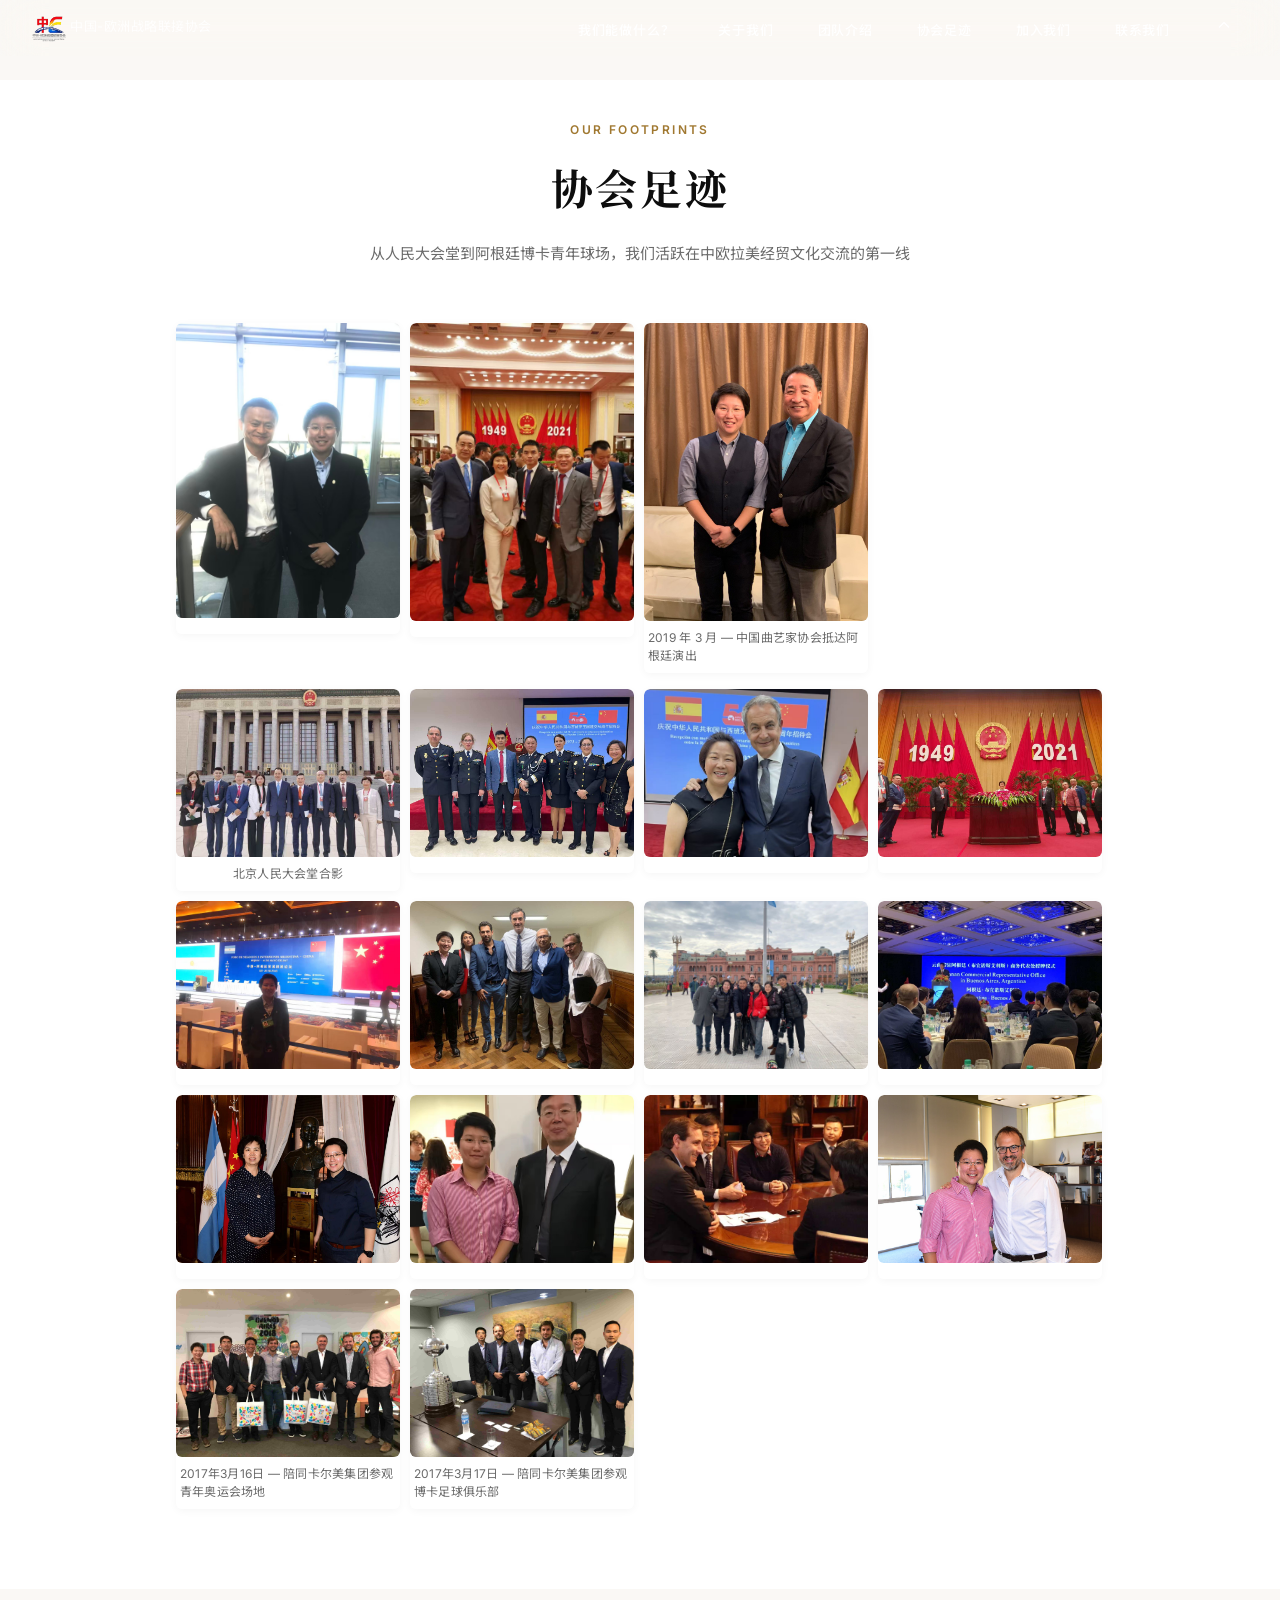
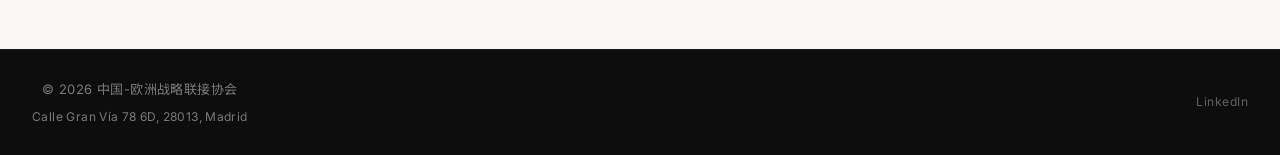
==== commit 4d12f578: "修复子页面header消失+导航链接" ====
--- a/footprints.html
+++ b/footprints.html
@@ -20,23 +20,23 @@
     <link rel="stylesheet" href="css/footer.css"/>
     <link rel="stylesheet" href="css/join-member.css"/>
     <link rel="stylesheet" href="css/lang.css"/>
-    <link rel="stylesheet" href="css/premium.v4.css"/>
+    <link rel="stylesheet" href="css/premium.v8.css"/>
 </head>
 
 <body>
 
 <header class="header is-scrolled" id="header">
     <div class="header-col">
-        <a href="."><img class="header-logo-img" style="margin-top: 4px" src="image/logo.png" alt="Logo"/></a>
+        <a href="index.html"><img class="header-logo-img" style="margin-top: 4px" src="image/logo.png" alt="Logo"/></a>
         <span id="headerLogoText1" class="top-logo-text">中国-欧洲战略联接协会</span>
     </div>
 
     <div id="headerFloat1" class="header-float">
         <div class="header-col header-header-col-cli">
-            <a href="#weDo"><div class="header-cli">我们能做什么？</div></a>
-        </div>
-        <div class="header-col header-col-cli">
-            <a href="#about"><div class="header-cli">关于我们</div></a>
+            <a href="index.html#weDo"><div class="header-cli">我们能做什么？</div></a>
+        </div>
+        <div class="header-col header-col-cli">
+            <a href="index.html#about"><div class="header-cli">关于我们</div></a>
         </div>
         <div class="header-col header-col-cli">
             <a href="team.html"><div class="header-cli">团队介绍</div></a>
@@ -45,14 +45,14 @@
             <a href="footprints.html"><div class="header-cli">协会足迹</div></a>
         </div>
         <div class="header-col header-col-cli">
-            <a href="#joinMember"><div class="header-cli">加入我们</div></a>
-        </div>
-        <div class="header-col header-col-cli">
-            <a href="#contactUs"><div class="header-cli">联系我们</div></a>
+            <a href="index.html#joinMember"><div class="header-cli">加入我们</div></a>
+        </div>
+        <div class="header-col header-col-cli">
+            <a href="index.html#contactUs"><div class="header-cli">联系我们</div></a>
         </div>
         <div class="header-col header-col-cli">
             <div class="header-cli">
-                <a href="."><svg viewBox="0 0 24 24" width="20" height="20" fill="none" stroke="white" stroke-width="1.5"><polyline points="18 15 12 9 6 15"/></svg></a>
+                <a href="index.html"><svg viewBox="0 0 24 24" width="20" height="20" fill="none" stroke="white" stroke-width="1.5"><polyline points="18 15 12 9 6 15"/></svg></a>
             </div>
         </div>
     </div>
@@ -68,12 +68,12 @@
         <div class="header-logo-title">
             <img class="header-logo" src="image/logo.png"/><div style="font-size:14px;letter-spacing:0.06em;margin-top:4px;">中欧战略联接协会</div>
         </div>
-        <div onclick="headerPopupClick2('#weDo')" class="header-popup-item"><div class="header-popup-cli">我们能做什么？</div></div>
-        <div onclick="headerPopupClick2('#about')" class="header-popup-item"><div class="header-popup-cli">关于我们</div></div>
+        <div onclick="headerPopupClick2('index.html#weDo')" class="header-popup-item"><div class="header-popup-cli">我们能做什么？</div></div>
+        <div onclick="headerPopupClick2('index.html#about')" class="header-popup-item"><div class="header-popup-cli">关于我们</div></div>
         <div onclick="headerPopupClick2('team.html')" class="header-popup-item"><div class="header-popup-cli">团队介绍</div></div>
         <div onclick="headerPopupClick2('footprints.html')" class="header-popup-item"><div class="header-popup-cli">协会足迹</div></div>
-        <div onclick="headerPopupClick2('#joinMember')" class="header-popup-item"><div class="header-popup-cli">加入我们</div></div>
-        <div onclick="headerPopupClick2('#contactUs')" class="header-popup-item"><div class="header-popup-cli">联系我们</div></div>
+        <div onclick="headerPopupClick2('index.html#joinMember')" class="header-popup-item"><div class="header-popup-cli">加入我们</div></div>
+        <div onclick="headerPopupClick2('index.html#contactUs')" class="header-popup-item"><div class="header-popup-cli">联系我们</div></div>
     </div>
 </header>
 
@@ -190,7 +190,7 @@
 <script src="js/header.js"></script>
 <script src="js/staffMember.js"></script>
 <script src="js/demoShow.js"></script>
-<script src="js/premium.js"></script>
+<script src="js/premium.js?v=2"></script>
 
 <script>
     function headerPopupClick2(url) {
--- a/css/premium.v8.css
+++ b/css/premium.v8.css
@@ -0,0 +1,1308 @@
+/* ============================================================
+   Premium Overlay — 中欧战略联接协会
+   此文件叠加在原有 CSS 之上，不改动任何原有文件。
+   删除本文件即可回滚到原始样式。
+   ============================================================ */
+
+/* ---- Google Fonts ---- */
+@import url('https://fonts.googleapis.com/css2?family=Inter:wght@300;400;500;600;700&family=Noto+Sans+SC:wght@300;400;500;700&family=Noto+Serif+SC:wght@400;600;700&display=swap');
+
+/* ============================================================
+   1. DESIGN TOKENS — 覆盖原有变量 + 新增品牌变量
+   ============================================================ */
+
+:root {
+    /* ---- 品牌色 ---- */
+    --premium-gold:        #C8A45C;
+    --premium-gold-light:  #DCC890;
+    --premium-gold-dark:   #A07830;
+    --premium-gold-pale:   rgba(200, 164, 92, 0.10);
+
+    /* ---- 深色体系 ---- */
+    --premium-dark-900:    #0D0D0D;
+    --premium-dark-800:    #1A1A1A;
+    --premium-dark-700:    #262626;
+
+    /* ---- 浅色体系 ---- */
+    --premium-light-bg:    #FAF8F5;
+    --premium-light-card:  #FFFFFF;
+    --premium-light-text:  #2C2C2C;
+    --premium-light-muted: #6B6B6B;
+
+    /* ---- 覆盖原有变量 ---- */
+    --kt-color-primary-7:  var(--premium-dark-900);
+    --kt-color-primary-6:  var(--premium-dark-800);
+    --kt-color-primary-5:  #333333;
+
+    /* ---- 阴影 ---- */
+    --premium-shadow-sm:   0 2px 8px  rgba(0,0,0,0.04);
+    --premium-shadow-md:   0 4px 24px rgba(0,0,0,0.06);
+    --premium-shadow-lg:   0 12px 48px rgba(0,0,0,0.10);
+    --premium-shadow-xl:   0 24px 64px rgba(0,0,0,0.14);
+    --premium-shadow-gold: 0 4px 24px rgba(200,164,92,0.18);
+
+    /* ---- 圆角 ---- */
+    --premium-radius-sm:   8px;
+    --premium-radius-md:   12px;
+    --premium-radius-lg:   16px;
+    --premium-radius-xl:   24px;
+}
+
+/* ============================================================
+   2. 全局排版
+   ============================================================ */
+
+body {
+    font-family: 'Inter', 'Noto Sans SC', -apple-system, BlinkMacSystemFont, sans-serif;
+    font-weight: 400;
+    line-height: 1.7;
+    color: var(--premium-light-text);
+    background-color: var(--premium-light-bg);
+    -webkit-font-smoothing: antialiased;
+    -moz-osx-font-smoothing: grayscale;
+}
+
+/* 中文标题使用衬线体增加高级感 */
+.we-do-big-title,
+.demo-show-title,
+.join-member-title,
+.contact-us-title-text {
+    font-family: 'Noto Serif SC', 'Noto Sans SC', serif;
+    font-weight: 600;
+    letter-spacing: 0.04em;
+}
+
+/* ============================================================
+   3. 导航栏 — Glassmorphism
+   ============================================================ */
+
+.header {
+    height: 56px;
+    padding: 8px 32px;
+    background: transparent;
+    transition: background 0.4s ease, box-shadow 0.4s ease, backdrop-filter 0.4s ease;
+}
+
+/* JS 会在滚动时添加此 class */
+.header.is-scrolled {
+    background: rgba(13, 13, 13, 0.82);
+    backdrop-filter: blur(20px) saturate(150%);
+    -webkit-backdrop-filter: blur(20px) saturate(150%);
+    box-shadow: 0 1px 0 rgba(255,255,255,0.06) inset, 0 4px 24px rgba(0,0,0,0.25);
+    border-bottom: 1px solid rgba(255,255,255,0.06);
+}
+
+.header .header-col .header-cli {
+    font-size: 13px;
+    font-weight: 500;
+    letter-spacing: 0.06em;
+    border-radius: 6px;
+    padding: 6px 14px;
+    margin-left: 16px;
+    line-height: 32px;
+    transition: color 0.25s, background 0.25s;
+    position: relative;
+}
+
+/* 底部金线下划线动效 */
+.header .header-col .header-cli::after {
+    content: '';
+    position: absolute;
+    bottom: 2px;
+    left: 50%;
+    transform: translateX(-50%) scaleX(0);
+    width: 60%;
+    height: 2px;
+    background: var(--premium-gold);
+    border-radius: 1px;
+    transition: transform 0.3s cubic-bezier(0.34, 1.56, 0.64, 1);
+}
+
+.header .header-col .header-cli:hover {
+    font-weight: 500;
+    color: var(--premium-gold);
+    animation: none;
+    background: rgba(255,255,255,0.04);
+}
+
+.header .header-col .header-cli:hover::after {
+    transform: translateX(-50%) scaleX(1);
+}
+
+.top-logo-text {
+    font-size: 13px;
+    font-weight: 400;
+    letter-spacing: 0.04em;
+    opacity: 0.85;
+    margin-top: 7px;
+}
+
+.header-logo-img {
+    height: 34px;
+}
+
+/* ---- 手机弹出菜单 ---- */
+.header-popup {
+    background-color: var(--premium-dark-900);
+    border-radius: 0 0 16px 16px;
+    padding: 24px 16px 16px;
+}
+
+.header-popup-item {
+    font-size: 15px;
+    padding: 14px 0;
+    font-weight: 500;
+    letter-spacing: 0.04em;
+    transition: color 0.2s;
+}
+
+.header-popup-item:active {
+    color: var(--premium-gold);
+    opacity: 1;
+}
+
+/* ============================================================
+   4. HERO 区域 — 更有冲击力
+   ============================================================ */
+
+.top {
+    min-height: 100vh;
+    min-height: 100svh;
+    background: linear-gradient(160deg,
+        #0a0f1a 0%,
+        #0f1a2e 20%,
+        #132036 40%,
+        #0f1729 60%,
+        #0b101c 80%,
+        #080d16 100%
+    );
+    position: relative;
+    overflow: hidden;
+}
+
+/* 细微的网格纹理 */
+.top::after {
+    content: '';
+    position: absolute;
+    inset: 0;
+    z-index: 0;
+    background-image:
+        radial-gradient(ellipse at 70% 20%, rgba(200,164,92,0.06) 0%, transparent 50%),
+        radial-gradient(ellipse at 30% 80%, rgba(200,164,92,0.04) 0%, transparent 50%),
+        radial-gradient(ellipse at 60% 60%, rgba(255,255,255,0.02) 0%, transparent 40%);
+    pointer-events: none;
+}
+
+/* 暗色渐变遮罩 */
+.top::before {
+    content: '';
+    position: absolute;
+    inset: 0;
+    z-index: 1;
+    background: linear-gradient(
+        180deg,
+        rgba(0,0,0,0.25) 0%,
+        rgba(0,0,0,0.05) 30%,
+        rgba(0,0,0,0.00) 50%,
+        rgba(0,0,0,0.20) 80%,
+        rgba(0,0,0,0.40) 100%
+    );
+    pointer-events: none;
+}
+
+.top-back-img {
+    display: none;
+}
+
+.top-text-box {
+    z-index: 10;
+}
+
+/* 金色装饰线 */
+.top-text::before {
+    content: '';
+    display: block;
+    width: 60px;
+    height: 2px;
+    margin: 0 auto 24px;
+    background: linear-gradient(90deg, transparent, var(--premium-gold), transparent);
+    border-radius: 1px;
+}
+
+.top-logo-title {
+    font-family: 'Noto Serif SC', 'Noto Sans SC', serif;
+    font-size: 42px;
+    letter-spacing: 0.08em;
+    font-weight: 700;
+    display: flex;
+    flex-direction: column;
+    align-items: center;
+    gap: 16px;
+}
+
+.top-logo-title span {
+    display: inline-block;
+}
+
+.top-logo {
+    width: 90px;
+    height: 90px;
+    margin-bottom: 0;
+    filter: grayscale(0%) brightness(1.1);
+    animation: topLogoAnimation 6s ease-in-out infinite;
+}
+
+.top-text-in {
+    margin-top: 20px;
+    font-size: 32px;
+    letter-spacing: 0.1em;
+    font-weight: 500;
+    color: var(--premium-gold-light);
+    text-shadow: none;
+}
+
+.top-bottom-f {
+    font-size: 15px;
+    letter-spacing: 0.06em;
+    opacity: 0.8;
+    font-weight: 300;
+    bottom: 36px;
+}
+
+.top-up-icon {
+    width: 24px;
+    height: 24px;
+    margin-top: 16px;
+    opacity: 0.7;
+    animation: topUpIconAnimation 2s ease-in-out infinite;
+}
+
+@keyframes topLogoAnimation {
+    0%   { filter: brightness(1) drop-shadow(0 0 0 transparent); }
+    50%  { filter: brightness(1.2) drop-shadow(0 0 20px rgba(200,164,92,0.4)); }
+    100% { filter: brightness(1) drop-shadow(0 0 0 transparent); }
+}
+
+/* ============================================================
+   5. 服务卡片 — "我们能做什么？"
+   ============================================================ */
+
+.we-do {
+    padding: 80px 60px 80px;
+    background: var(--premium-light-bg);
+}
+
+.we-do-big-title {
+    font-size: 42px;
+    font-weight: 700;
+    color: var(--premium-dark-900);
+    letter-spacing: 0.06em;
+}
+
+.we-do-line {
+    height: 32px;
+}
+
+.we-do-title {
+    font-family: 'Noto Serif SC', 'Noto Sans SC', serif;
+    font-size: 20px;
+    font-weight: 600;
+    color: var(--premium-dark-800);
+    margin: 64px 0 32px;
+    letter-spacing: 0.04em;
+    position: relative;
+}
+
+/* 标题下金色短线 */
+.we-do-title::after {
+    display: none;
+}
+
+.we-do-item {
+    width: 280px;
+    min-height: 320px;
+    margin: 16px;
+    padding: 32px 24px 28px;
+    background: var(--premium-light-card);
+    border-radius: var(--premium-radius-lg);
+    box-shadow: var(--premium-shadow-sm);
+    border: 1px solid rgba(0,0,0,0.04);
+    transition: transform 0.35s cubic-bezier(0.34, 1.56, 0.64, 1),
+                box-shadow 0.35s ease,
+                border-color 0.35s ease;
+    display: inline-flex;
+    flex-direction: column;
+    align-items: center;
+    vertical-align: top;
+}
+
+.we-do-item:hover {
+    transform: translateY(-8px);
+    box-shadow: var(--premium-shadow-lg);
+    border-color: var(--premium-gold-light);
+}
+
+.we-do-item .we-do-item-img {
+    width: 160px;
+    height: 160px;
+    border-radius: var(--premium-radius-md);
+    margin-bottom: 16px;
+}
+
+.we-do-item-text {
+    font-size: 15px;
+    font-weight: 600;
+    color: var(--premium-dark-800);
+    margin-bottom: 8px;
+}
+
+.we-do-item-small-text {
+    font-size: 13px;
+    color: var(--premium-light-muted);
+    line-height: 1.6;
+    font-weight: 400;
+    text-indent: 0;
+    text-align: left;
+}
+
+/* ============================================================
+   6. 关于我们 / 照片墙
+   ============================================================ */
+
+.demo-show {
+    background: var(--premium-light-bg);
+    padding: 60px 0;
+}
+
+.demo-show-box {
+    max-width: 960px;
+    margin: 0 auto;
+    padding: 0 24px;
+}
+
+.demo-show-title {
+    font-size: 42px;
+    font-weight: 700;
+    color: var(--premium-dark-900);
+    text-align: center;
+    margin-bottom: 32px;
+    letter-spacing: 0.06em;
+}
+
+.demo-show-tip {
+    font-size: 15px;
+    line-height: 1.6;
+    color: var(--premium-light-text);
+    max-width: 760px;
+    margin: 0 auto 24px;
+    text-align: justify;
+    text-align-last: left;
+}
+
+/* 照片网格 — 等高宽、自然高度 */
+.demo-show-flex {
+    display: flex;
+    flex-wrap: wrap;
+    gap: 10px;
+    max-width: 960px;
+    margin: 0 auto;
+    padding: 0 16px;
+    box-sizing: border-box;
+    align-items: flex-start;
+    justify-content: flex-start;
+}
+
+.demo-show-c-demo-box {
+    width: calc(25% - 8px);
+    flex-shrink: 0;
+    aspect-ratio: auto !important;
+    border-radius: 6px;
+    overflow: hidden;
+    transition: transform 0.3s ease, box-shadow 0.3s ease;
+    box-shadow: var(--premium-shadow-sm);
+    position: relative;
+}
+
+@media (max-width: 768px) {
+    .demo-show-c-demo-box {
+        width: calc(33.33% - 7px);
+    }
+}
+
+@media (max-width: 480px) {
+    .demo-show-c-demo-box {
+        width: calc(50% - 5px);
+    }
+}
+
+.demo-show-c-demo-box:hover {
+    transform: scale(1.03);
+    box-shadow: var(--premium-shadow-lg);
+}
+
+.demo-show-c-demo-back-img {
+    display: block;
+    width: 100%;
+    height: 100% !important;
+    aspect-ratio: 4 / 3;
+    object-fit: cover;
+    background: #f5f5f5;
+    border-radius: 6px;
+}
+
+/* 竖幅照片保持原始比例 */
+.portrait-img {
+    aspect-ratio: auto !important;
+    height: auto !important;
+    object-fit: contain !important;
+}
+
+.c-demo-text {
+    position: static !important;
+    transform: none !important;
+    font-size: 12px;
+    color: var(--premium-light-muted);
+    padding: 8px 4px;
+    background: white;
+    text-align: left;
+    font-weight: 400;
+    box-shadow: none !important;
+    letter-spacing: 0.02em;
+    width: 100%;
+    box-sizing: border-box;
+    left: auto !important;
+    bottom: auto !important;
+    line-height: 1.5;
+}
+
+.demo-show-c-demo-box:hover .c-demo-text {
+    opacity: 1 !important;
+}
+
+/* ============================================================
+   7. 会员加入区域
+   ============================================================ */
+
+.join-member {
+    background: var(--premium-dark-800);
+    padding: 80px 24px;
+    margin-top: 0;
+    position: relative;
+    overflow: hidden;
+}
+
+/* 背景装饰 */
+.join-member::before {
+    content: '';
+    position: absolute;
+    top: -50%;
+    right: -20%;
+    width: 500px;
+    height: 500px;
+    background: radial-gradient(circle, rgba(200,164,92,0.08) 0%, transparent 70%);
+    pointer-events: none;
+}
+
+.join-member-inner {
+    max-width: 1000px;
+    margin: 0 auto;
+    position: relative;
+    z-index: 1;
+}
+
+.join-member-layout {
+    display: flex;
+    gap: 64px;
+    align-items: flex-start;
+}
+
+.join-member-intro {
+    flex: 1;
+    color: #fff;
+}
+
+.join-member-eyebrow {
+    font-family: 'Inter', sans-serif;
+    font-size: 12px;
+    font-weight: 600;
+    letter-spacing: 0.2em;
+    color: var(--premium-gold-light);
+    margin-bottom: 12px;
+}
+
+.join-member-title {
+    font-size: 36px;
+    font-weight: 700;
+    letter-spacing: 0.04em;
+    margin-bottom: 20px;
+    color: #fff;
+}
+
+.join-member-desc {
+    font-size: 15px;
+    line-height: 1.8;
+    color: rgba(255,255,255,0.7);
+    margin-bottom: 28px;
+}
+
+.join-member-points {
+    list-style: none;
+    padding: 0;
+    margin: 0;
+}
+
+.join-member-points li {
+    font-size: 15px;
+    color: rgba(255,255,255,0.85);
+    padding: 8px 0;
+    letter-spacing: 0.03em;
+}
+
+.join-member-points li::before {
+    content: '';
+    display: inline-block;
+    width: 6px;
+    height: 6px;
+    background: var(--premium-gold);
+    border-radius: 50%;
+    margin-right: 12px;
+    margin-bottom: 2px;
+}
+
+/* ---- 表单 ---- */
+.join-member-form {
+    flex: 1;
+    background: rgba(255,255,255,0.06);
+    border: 1px solid rgba(255,255,255,0.1);
+    border-radius: var(--premium-radius-lg);
+    padding: 36px 32px;
+    backdrop-filter: blur(10px);
+}
+
+.join-member-row {
+    margin-bottom: 16px;
+}
+
+.join-member-row input,
+.join-member-row textarea {
+    width: 100%;
+    padding: 14px 16px;
+    background: rgba(255,255,255,0.08);
+    border: 1px solid rgba(255,255,255,0.12);
+    border-radius: var(--premium-radius-sm);
+    color: #fff;
+    font-family: inherit;
+    font-size: 14px;
+    box-sizing: border-box;
+    transition: border-color 0.3s, background 0.3s, box-shadow 0.3s;
+    outline: none;
+}
+
+.join-member-row input::placeholder,
+.join-member-row textarea::placeholder {
+    color: rgba(255,255,255,0.35);
+}
+
+.join-member-row input:focus,
+.join-member-row textarea:focus {
+    border-color: var(--premium-gold);
+    background: rgba(255,255,255,0.12);
+    box-shadow: 0 0 0 3px var(--premium-gold-pale);
+}
+
+.join-member-row textarea {
+    resize: vertical;
+    min-height: 100px;
+}
+
+.join-member-btn {
+    width: 100%;
+    padding: 15px 0;
+    background: linear-gradient(135deg, var(--premium-gold), var(--premium-gold-dark));
+    color: #fff;
+    border: none;
+    border-radius: var(--premium-radius-sm);
+    font-family: inherit;
+    font-size: 15px;
+    font-weight: 600;
+    letter-spacing: 0.06em;
+    cursor: pointer;
+    transition: transform 0.25s, box-shadow 0.25s, filter 0.25s;
+    margin-top: 8px;
+}
+
+.join-member-btn:hover {
+    transform: translateY(-2px);
+    box-shadow: var(--premium-shadow-gold);
+    filter: brightness(1.08);
+}
+
+.join-member-btn:active {
+    transform: translateY(0);
+    filter: brightness(0.95);
+}
+
+.join-member-tip {
+    text-align: center;
+    font-size: 12px;
+    color: rgba(255,255,255,0.4);
+    margin-top: 14px;
+}
+
+.join-member-error {
+    color: #E05555;
+    font-size: 13px;
+    margin-bottom: 8px;
+    min-height: 20px;
+    text-align: center;
+}
+
+/* ============================================================
+   8. 联系我们
+   ============================================================ */
+
+.contact-us {
+    background: var(--premium-light-bg);
+    padding: 50px 24px;
+    text-align: center;
+}
+
+.contact-us-title {
+    max-width: 500px;
+    margin: 0 auto;
+    text-align: left;
+}
+
+.contact-us-title-text {
+    text-align: center;
+}
+
+.contact-us-title-text {
+    font-size: 42px;
+    font-weight: 700;
+    color: var(--premium-dark-900);
+    margin-bottom: 24px;
+}
+
+.contact-us-line {
+    height: 8px;
+}
+
+.contact-us-value {
+    padding: 8px 0;
+}
+
+
+.contact-us-href {
+    font-family: 'Inter', sans-serif;
+    font-size: 16px;
+    color: var(--premium-dark-800);
+    text-decoration: none;
+    display: inline-flex;
+    align-items: center;
+    gap: 8px;
+    transition: color 0.25s;
+    padding: 6px 0;
+}
+
+.contact-us-href:hover {
+    color: var(--premium-gold-dark);
+}
+
+.contact-us-href span:first-child {
+    display: inline-block;
+    width: 56px;
+    text-align: right;
+    font-size: 12px;
+    font-weight: 600;
+    text-transform: uppercase;
+    letter-spacing: 0.1em;
+    color: var(--premium-light-muted);
+}
+
+/* 微信二维码卡片 */
+.contact-us-img-box {
+    margin-top: 40px;
+}
+
+.contact-us-img-item {
+    display: inline-block;
+}
+
+.contact-us-img-item-in {
+    background: var(--premium-light-card);
+    border-radius: var(--premium-radius-lg);
+    padding: 24px;
+    box-shadow: var(--premium-shadow-md);
+    text-align: center;
+}
+
+.contact-us-img-item-in-img {
+    width: 160px;
+    height: 160px;
+    border-radius: var(--premium-radius-sm);
+}
+
+.contact-us-img-item-in-img-text {
+    display: flex;
+    align-items: center;
+    justify-content: center;
+    gap: 6px;
+    margin-top: 12px;
+    font-size: 14px;
+    color: var(--premium-light-muted);
+}
+
+.contact-us-img-item-in-img-text-icon {
+    width: 20px;
+    height: 20px;
+}
+
+/* ============================================================
+   9. 页脚
+   ============================================================ */
+
+.footer {
+    background: var(--premium-dark-900);
+    color: rgba(255,255,255,0.5);
+    text-align: center;
+    padding: 32px 24px;
+    font-size: 13px;
+    letter-spacing: 0.04em;
+    border-top: 1px solid rgba(255,255,255,0.06);
+    width: 100%;
+    box-sizing: border-box;
+    margin: 0;
+}
+
+/* ============================================================
+   10. 语言切换按钮
+   ============================================================ */
+
+.lang-fab {
+    background: var(--premium-dark-800);
+    border: 1px solid rgba(255,255,255,0.12);
+    border-radius: 24px;
+    padding: 8px 16px;
+    color: #fff;
+    font-family: inherit;
+    font-size: 12px;
+    font-weight: 600;
+    letter-spacing: 0.06em;
+    cursor: pointer;
+    box-shadow: var(--premium-shadow-md);
+    transition: transform 0.25s, box-shadow 0.25s, border-color 0.25s;
+}
+
+.lang-fab:hover {
+    transform: translateY(-2px);
+    box-shadow: var(--premium-shadow-lg);
+    border-color: var(--premium-gold);
+}
+
+.lang-sheet-panel {
+    border-radius: var(--premium-radius-xl) var(--premium-radius-xl) 0 0;
+    background: var(--premium-light-card);
+    box-shadow: var(--premium-shadow-xl);
+}
+
+.lang-sheet-header {
+    border-bottom: 1px solid rgba(0,0,0,0.06);
+    padding: 20px 24px 16px;
+}
+
+.lang-sheet-title {
+    font-weight: 600;
+    font-size: 16px;
+}
+
+.lang-sheet-item {
+    padding: 14px 24px;
+    font-size: 15px;
+    transition: background 0.2s;
+}
+
+.lang-sheet-item:hover {
+    background: var(--premium-gold-pale);
+}
+
+.lang-sheet-item.is-active {
+    color: var(--premium-gold-dark);
+    font-weight: 600;
+}
+
+/* ============================================================
+   11. 滚动淡入动画
+   ============================================================ */
+
+/* 初始隐藏状态 */
+.premium-reveal {
+    opacity: 0;
+    transform: translateY(30px);
+    transition: opacity 0.7s cubic-bezier(0.22, 1, 0.36, 1),
+                transform 0.7s cubic-bezier(0.22, 1, 0.36, 1);
+}
+
+/* JS 添加此 class 触发动画 */
+.premium-reveal.is-visible {
+    opacity: 1;
+    transform: translateY(0);
+}
+
+/* 延迟变体 — 卡片逐个出现 */
+.premium-reveal-delay-1 { transition-delay: 0.05s; }
+.premium-reveal-delay-2 { transition-delay: 0.10s; }
+.premium-reveal-delay-3 { transition-delay: 0.15s; }
+.premium-reveal-delay-4 { transition-delay: 0.20s; }
+.premium-reveal-delay-5 { transition-delay: 0.25s; }
+
+/* ============================================================
+   12. 无障碍 — 尊重用户动效偏好
+   ============================================================ */
+
+@media (prefers-reduced-motion: reduce) {
+    .premium-reveal,
+    .we-do-item,
+    .demo-show-c-demo-box,
+    .header,
+    .top-logo,
+    .top-up-icon,
+    .top-back-img {
+        animation: none !important;
+        transition: none !important;
+    }
+
+    .premium-reveal {
+        opacity: 1;
+        transform: none;
+    }
+}
+
+/* ============================================================
+   13. 响应式 — 平板
+   ============================================================ */
+
+@media (max-width: 900px) {
+    .join-member-layout {
+        flex-direction: column;
+        gap: 40px;
+    }
+
+    .join-member {
+        padding: 60px 20px;
+    }
+
+    .join-member-title {
+        font-size: 28px;
+    }
+
+    .we-do {
+        padding: 60px 24px 60px;
+    }
+
+    .we-do-big-title,
+    .demo-show-title,
+    .contact-us-title-text {
+        font-size: 32px;
+    }
+
+    .top-logo-title {
+        font-size: 28px;
+    }
+
+    .top-logo {
+        width: 70px;
+        height: 70px;
+        margin-bottom: 0;
+    }
+
+    .top-text-in {
+        font-size: 22px;
+    }
+
+    .header {
+        padding: 8px 16px;
+    }
+}
+
+/* ============================================================
+   14. 响应式 — 手机
+   ============================================================ */
+
+@media (max-width: 700px) {
+    .we-do-item {
+        width: calc(50% - 24px);
+        margin: 8px;
+        padding: 20px 12px 20px;
+    }
+
+    .we-do-item .we-do-item-img {
+        width: 100px;
+        height: 100px;
+    }
+
+    .we-do-item-text {
+        font-size: 13px;
+    }
+
+    .we-do-item-small-text {
+        font-size: 11px;
+    }
+
+    .we-do-title {
+        font-size: 17px;
+        margin: 36px 0 20px;
+    }
+
+    .join-member-form {
+        padding: 24px 20px;
+    }
+
+    .contact-us-href {
+        font-size: 14px;
+        padding: 8px 16px;
+    }
+}
+
+@media (max-width: 480px) {
+    .we-do-item {
+        width: 100%;
+        max-width: 280px;
+        margin: 10px auto;
+    }
+
+    .top-logo-title {
+        font-size: 28px;
+    }
+
+    .top-text-in {
+        font-size: 17px;
+    }
+
+    .top-bottom-f {
+        font-size: 12px;
+    }
+}
+
+/* ============================================================
+   15. SVG 服务图标 — 替换原有丑图标
+   ============================================================ */
+
+.we-do-item-svg {
+    display: block;
+    width: 120px;
+    height: 120px;
+    margin: 0 auto 20px;
+    padding: 28px;
+    background: var(--premium-gold-pale);
+    border-radius: 50%;
+    box-sizing: border-box;
+    transition: background 0.35s, transform 0.35s;
+}
+
+.we-do-item:hover .we-do-item-svg {
+    background: rgba(200, 164, 92, 0.18);
+    transform: scale(1.05);
+}
+
+.we-do-item-svg svg {
+    width: 100%;
+    height: 100%;
+}
+
+/* 金色描边图标 */
+.we-do-item-svg .icon-stroke {
+    fill: none;
+    stroke: var(--premium-gold-dark);
+    stroke-width: 1.6;
+    stroke-linecap: round;
+    stroke-linejoin: round;
+}
+
+.we-do-item-svg .icon-fill {
+    fill: var(--premium-gold);
+    opacity: 0.3;
+}
+
+.we-do-item-svg .icon-accent {
+    fill: none;
+    stroke: var(--premium-gold);
+    stroke-width: 1.6;
+    stroke-linecap: round;
+    stroke-linejoin: round;
+}
+
+/* ============================================================
+   16. 协会足迹板块
+   ============================================================ */
+
+.footprints {
+    padding: 80px 24px 80px;
+    background: #fff;
+    text-align: center;
+}
+
+.footprints-header {
+    margin-bottom: 56px;
+}
+
+.footprints-eyebrow {
+    font-family: 'Inter', sans-serif;
+    font-size: 12px;
+    font-weight: 600;
+    letter-spacing: 0.2em;
+    color: var(--premium-gold-dark);
+    text-transform: uppercase;
+    margin-bottom: 12px;
+}
+
+.footprints-title {
+    font-family: 'Noto Serif SC', 'Noto Sans SC', serif;
+    font-size: 42px;
+    font-weight: 700;
+    color: var(--premium-dark-900);
+    letter-spacing: 0.06em;
+    margin-bottom: 16px;
+}
+
+.footprints-subtitle {
+    font-size: 15px;
+    color: var(--premium-light-muted);
+    max-width: 560px;
+    margin: 0 auto;
+    line-height: 1.8;
+}
+
+.footprints-grid {
+    display: grid;
+    grid-template-columns: repeat(auto-fill, minmax(280px, 1fr));
+    gap: 20px;
+    max-width: 1200px;
+    margin: 0 auto;
+}
+
+.footprints-card {
+    position: relative;
+    border-radius: var(--premium-radius-lg);
+    overflow: hidden;
+    cursor: pointer;
+    aspect-ratio: 4 / 3;
+    background: #f0f0f0;
+    box-shadow: var(--premium-shadow-sm);
+    transition: transform 0.35s cubic-bezier(0.34, 1.56, 0.64, 1),
+                box-shadow 0.35s ease;
+}
+
+.footprints-card:hover {
+    transform: translateY(-6px);
+    box-shadow: var(--premium-shadow-lg);
+}
+
+.footprints-card img {
+    width: 100%;
+    height: 100%;
+    object-fit: cover;
+    display: block;
+    transition: transform 0.5s ease;
+}
+
+.footprints-card:hover img {
+    transform: scale(1.06);
+}
+
+.footprints-card-caption {
+    position: absolute;
+    bottom: 0;
+    left: 0;
+    right: 0;
+    padding: 16px 20px;
+    background: linear-gradient(transparent, rgba(0,0,0,0.7));
+    color: #fff;
+    font-size: 13px;
+    font-weight: 500;
+    letter-spacing: 0.03em;
+    text-align: left;
+    opacity: 0;
+    transform: translateY(8px);
+    transition: opacity 0.35s, transform 0.35s;
+}
+
+.footprints-card:hover .footprints-card-caption {
+    opacity: 1;
+    transform: translateY(0);
+}
+
+/* 足迹板块响应式 */
+@media (max-width: 768px) {
+    .footprints {
+        padding: 60px 16px 60px;
+    }
+
+    .footprints-title {
+        font-size: 30px;
+    }
+
+    .footprints-grid {
+        grid-template-columns: repeat(auto-fill, minmax(160px, 1fr));
+        gap: 12px;
+    }
+}
+
+@media (max-width: 480px) {
+    .footprints-grid {
+        grid-template-columns: repeat(2, 1fr);
+        gap: 8px;
+    }
+
+    .footprints-card-caption {
+        font-size: 11px;
+        padding: 10px 12px;
+    }
+}
+
+/* ============================================================
+   17. 为什么加入协会
+   ============================================================ */
+
+.why-join {
+    padding: 80px 24px;
+    background: #fff;
+    text-align: center;
+}
+
+.why-join-header {
+    margin-bottom: 56px;
+}
+
+.why-join-eyebrow {
+    font-family: 'Inter', sans-serif;
+    font-size: 12px;
+    font-weight: 600;
+    letter-spacing: 0.2em;
+    color: var(--premium-gold-dark);
+    text-transform: uppercase;
+    margin-bottom: 12px;
+}
+
+.why-join-title {
+    font-family: 'Noto Serif SC', 'Noto Sans SC', serif;
+    font-size: 42px;
+    font-weight: 700;
+    color: var(--premium-dark-900);
+    letter-spacing: 0.06em;
+}
+
+.why-join-grid {
+    display: flex;
+    gap: 28px;
+    max-width: 1000px;
+    margin: 0 auto;
+    flex-wrap: wrap;
+    justify-content: center;
+}
+
+.why-join-card {
+    flex: 0 0 calc(33.333% - 19px);
+    background: var(--premium-light-bg);
+    border-radius: var(--premium-radius-lg);
+    padding: 36px 24px 28px;
+    text-align: left;
+    transition: transform 0.3s ease, box-shadow 0.3s ease;
+    border: 1px solid rgba(0,0,0,0.04);
+    box-sizing: border-box;
+}
+
+.why-join-card:hover {
+    transform: translateY(-4px);
+    box-shadow: var(--premium-shadow-md);
+}
+
+.why-join-icon {
+    width: 56px;
+    height: 56px;
+    border-radius: 50%;
+    background: var(--premium-gold-pale);
+    display: flex;
+    align-items: center;
+    justify-content: center;
+    margin-bottom: 20px;
+}
+
+.why-join-card-title {
+    font-family: 'Noto Serif SC', 'Noto Sans SC', serif;
+    font-size: 18px;
+    font-weight: 600;
+    color: var(--premium-dark-800);
+    margin-bottom: 12px;
+}
+
+.why-join-card-desc {
+    font-size: 14px;
+    line-height: 1.8;
+    color: var(--premium-light-muted);
+}
+
+@media (max-width: 900px) {
+    .why-join-card {
+        flex: 0 0 100%;
+    }
+    .why-join-title {
+        font-size: 30px;
+    }
+}
+
+/* ============================================================
+   18. 关于我们 — 纯文字精炼版
+   ============================================================ */
+
+.demo-show {
+    padding: 80px 24px 60px;
+}
+
+.demo-show-box:first-child {
+    max-width: 800px;
+    margin: 0 auto 40px;
+}
+
+/* 关于我们的单个主图（人民大会堂） */
+.about-hero-img {
+    display: block;
+    max-width: 680px;
+    width: 100%;
+    margin: 40px auto 0;
+    border-radius: var(--premium-radius-lg);
+    box-shadow: var(--premium-shadow-lg);
+}
+
+/* ============================================================
+   18. 页脚增强
+   ============================================================ */
+
+.footer {
+    display: flex;
+    justify-content: space-between;
+    align-items: center;
+    flex-wrap: wrap;
+    gap: 12px;
+    padding: 28px 32px;
+}
+
+.footer-left {
+    color: rgba(255,255,255,0.45);
+    font-size: 13px;
+    letter-spacing: 0.03em;
+}
+
+.footer-right {
+    color: rgba(255,255,255,0.35);
+    font-size: 12px;
+    letter-spacing: 0.04em;
+}
+
+@media (max-width: 600px) {
+    .footer {
+        flex-direction: column;
+        text-align: center;
+        padding: 24px 16px;
+    }
+}
